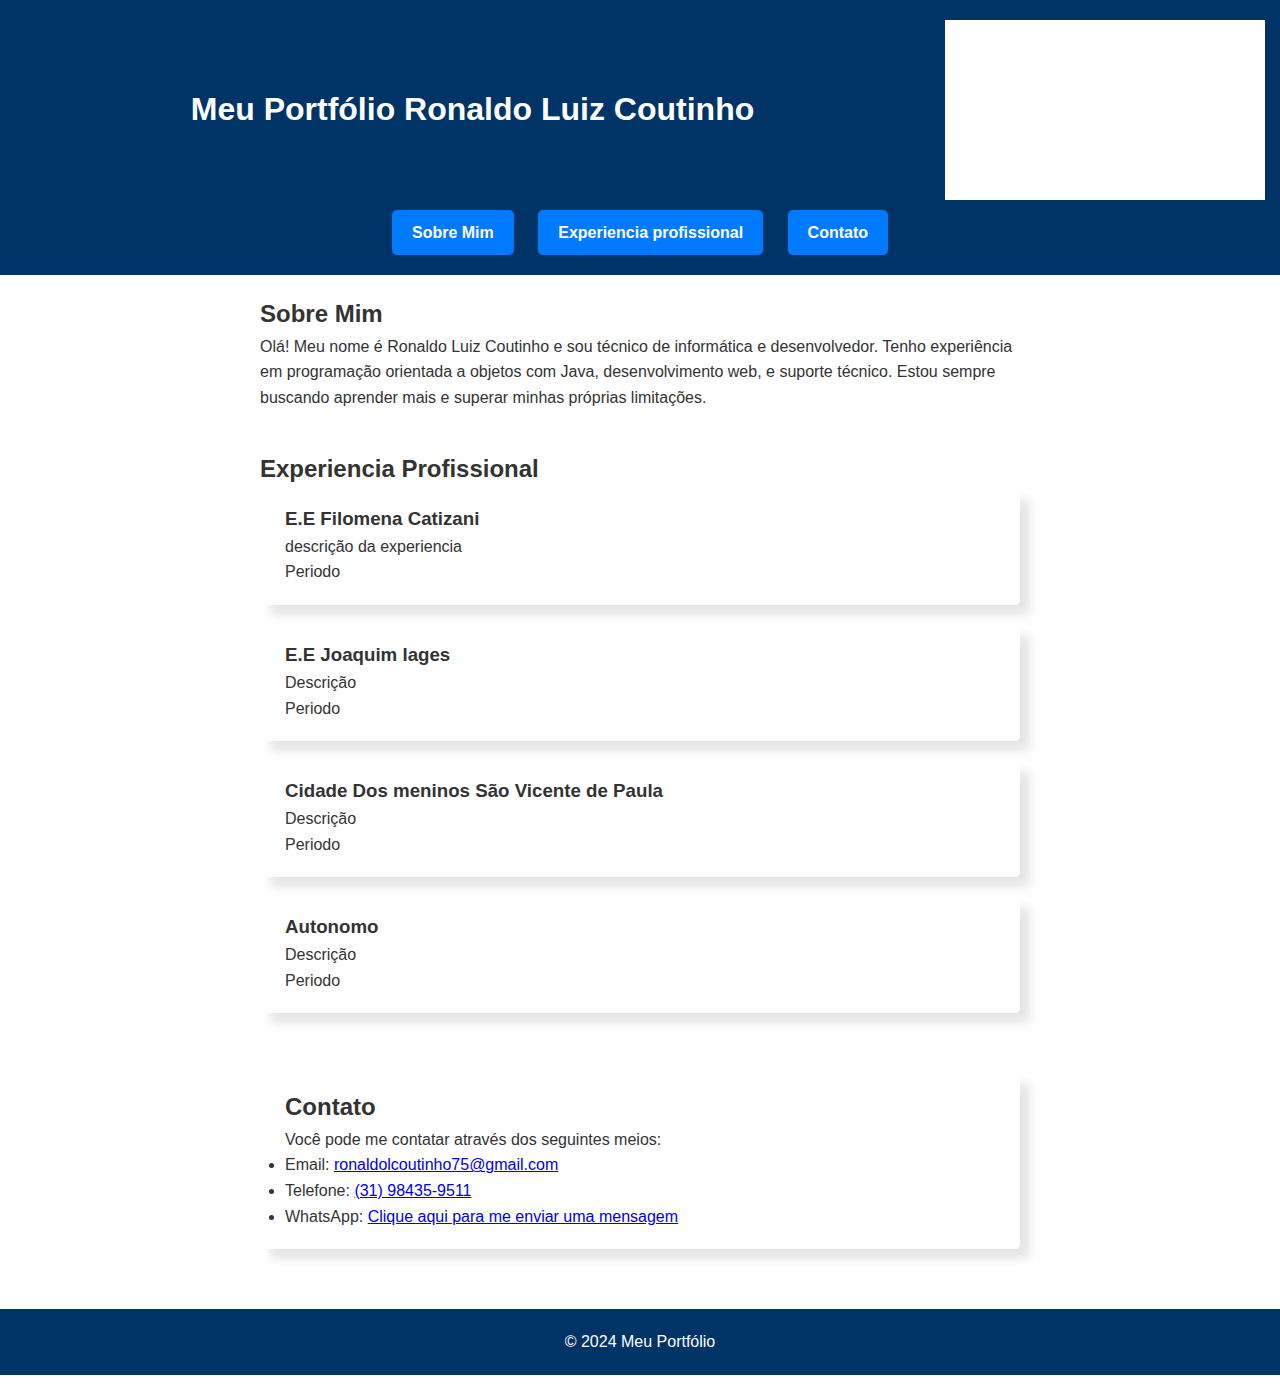
==== index.html @ 8ceed5ff "atualisação de estilo de cores" ====
<!DOCTYPE html>
<html lang="pt-BR">
<head>
    <meta charset="UTF-8">
    <meta name="viewport" content="width=device-width, initial-scale=1.0">
    <title>Meu Portfólio Ronaldo Luiz Coutinho</title>
    <link rel="stylesheet" href="./css/styles.css">
</head>
<body>

    <header>
        <!-- Mantém o título e logo dentro do mesmo container -->
        <h1>Meu Portfólio Ronaldo Luiz Coutinho</h1>
        <img src="./img/logo.png" alt="Logo de Ronaldo Luiz Coutinho" class="logo">
        <nav>
            <a href="#sobre" class="nav-btn">Sobre Mim</a>
            <a href="#projetos" class="nav-btn">Experiencia profissional</a>
            <a href="#contato" class="nav-btn">Contato</a>
        </nav>
    </header>
    
    <section id="sobre">
        <h2>Sobre Mim</h2>
        <p>Olá! Meu nome é Ronaldo Luiz Coutinho e sou técnico de informática e desenvolvedor. Tenho experiência em programação orientada a objetos com Java, desenvolvimento web, e suporte técnico. Estou sempre buscando aprender mais e superar minhas próprias limitações.</p>
    </section>

    <section id="projetos">
        <h2>Experiencia Profissional</h2>
        <div class="project">
           
            <h3>E.E Filomena Catizani</h3>
            <p>descrição da experiencia</p>
            <p>Periodo</p>
            </div>
        <div class="project">
            
            <h3>E.E Joaquim lages</h3>
            <p>Descrição</p>
            <p>Periodo</p>
            </div>
        <div class="project">
            
            <h3>Cidade Dos meninos São Vicente de Paula</h3>
            <p>Descrição</p>
            <p>Periodo</p>
            </div>
        <div class="project">
            
            <h3>Autonomo</h3>
            <p>Descrição</p>
            <p>Periodo</p>
            </div>
    </section>

    <section id="contato">
        <div class="project">
        <h2>Contato</h2>
        <p>Você pode me contatar através dos seguintes meios:</p>
        <ul>
            <li>Email: <a href="mailto:ronaldolcoutinho75@gmail.com">ronaldolcoutinho75@gmail.com</a></li>
            <li>Telefone: <a href="tel:+5531984359511">(31) 98435-9511</a></li>
            <li>WhatsApp: <a href="https://wa.me/5531984359511" target="_blank">Clique aqui para me enviar uma mensagem</a></li>
        </ul>
        </div>
    </section>

    <footer>
        &copy; 2024 Meu Portfólio
    </footer>

    <script src="./script/scripts.js"></script>
</body>
</html>
---- css/styles.css ----
/* Reset de margens e preenchimentos para garantir consistência entre navegadores */
* {
    margin: 0;
    padding: 0;
    box-sizing: border-box;
}

/* Estilo base para o corpo da página */
body {
    font-family: Arial, sans-serif; /* Define a fonte principal */
    background-color: #ffffff; /* Cor de fundo */
    line-height: 1.6; /* Define o espaçamento entre linhas */
    color: #333333; /* Cor do texto */
}

/* Estilo para o cabeçalho com alinhamento flexível */
header {
    background-color: #003366; /* Azul Escuro */
    color: white;
    padding: 20px 0;
    display: flex; /* Usa Flexbox para alinhamento */
    justify-content: center; /* Centraliza o conteúdo horizontalmente */
    align-items: center; /* Alinha verticalmente no centro */
    flex-wrap: wrap; /* Permite quebra de linha em telas menores */
}

/* Estilo para a logo */
.logo {
    width: 25%; /* Define a largura da logo */
    height: auto; /* Mantém a proporção da logo */
    margin-right: 15px; /* Espaço entre a logo e o título */
}

/* Estilo para o título do cabeçalho */
header h1 {
    flex: 1; /* Faz com que o título ocupe o espaço restante */
    text-align: center; /* Centraliza os itens de navegação */
    margin: 0; /* Remove margem para alinhar corretamente com a logo */
}

/* Estilo para o menu de navegação */
nav {
    width: 100%; /* Faz o menu ocupar a largura completa */
    text-align: center; /* Centraliza os itens de navegação */
    margin-top: 10px; /* Adiciona espaçamento acima do menu */
}

/* Estilo para os botões de navegação */
.nav-btn {
    display: inline-block; /* Faz o botão se comportar como um bloco em linha */
    background-color: #007bff; /* Azul Claro */
    color: white; /* Cor do texto do botão */
    padding: 10px 20px; /* Adiciona padding para os botões */
    text-decoration: none; /* Remove o sublinhado do texto */
    border-radius: 5px; /* Bordas arredondadas */
    font-size: 1rem; /* Tamanho da fonte */
    font-weight: bold; /* Fonte em negrito */
    transition: background-color 0.3s, transform 0.2s; /* Transições suaves para a cor de fundo e transformação */
    margin: 0 10px; /* Adiciona espaçamento entre os botões */
}

/* Adiciona efeito de hover para os botões */
.nav-btn:hover {
    background-color: #0056b3; /* Cor de fundo ao passar o mouse */
    transform: scale(1.05); /* Aumenta ligeiramente o tamanho do botão */
}

/* Destaca o item ativo */
.nav-btn.active {
    background-color: #0056b3; /* Cor de fundo do item ativo */
    box-shadow: 0 0 5px rgba(0, 123, 255, 0.5); /* Adiciona um contorno ao redor do botão ativo */
}

section {
    padding: 20px;
    max-width: 800px; /* Limita a largura máxima */
    margin: auto; /* Centraliza a seção */
}

/* Estilo para os blocos de projeto */
.project {
    background-color: #ffffff; /* Fundo branco para o bloco */
    margin-bottom: 20px; /* Espaçamento inferior entre os blocos */
    padding: 15px 25px 20px 25px; /* Margens internas: cima, direita, baixo, esquerda */
    border-radius: 5px; /* Bordas arredondadas */
    box-shadow: 10px 10px 10px rgba(0, 0, 0, 0.1); /* Sombra leve para destacar o bloco */
}

/* Estilo para as imagens dos projetos */
.project img {
    width: 100%; /* Imagem ocupa toda a largura do bloco */
    border-radius: 5px;
    margin-bottom: 10px;
    height: auto; /* Mantém a proporção da imagem */
}

footer {
    text-align: center; /* Centraliza o texto */
    padding: 20px; /* Adiciona 20px de padding ao redor do conteúdo */
    background-color: #003366; /* Azul Escuro */
    color: white; /* Cor do texto */
    margin: 20px 0; /* Adiciona uma margem de 20px acima e abaixo do rodapé */
}
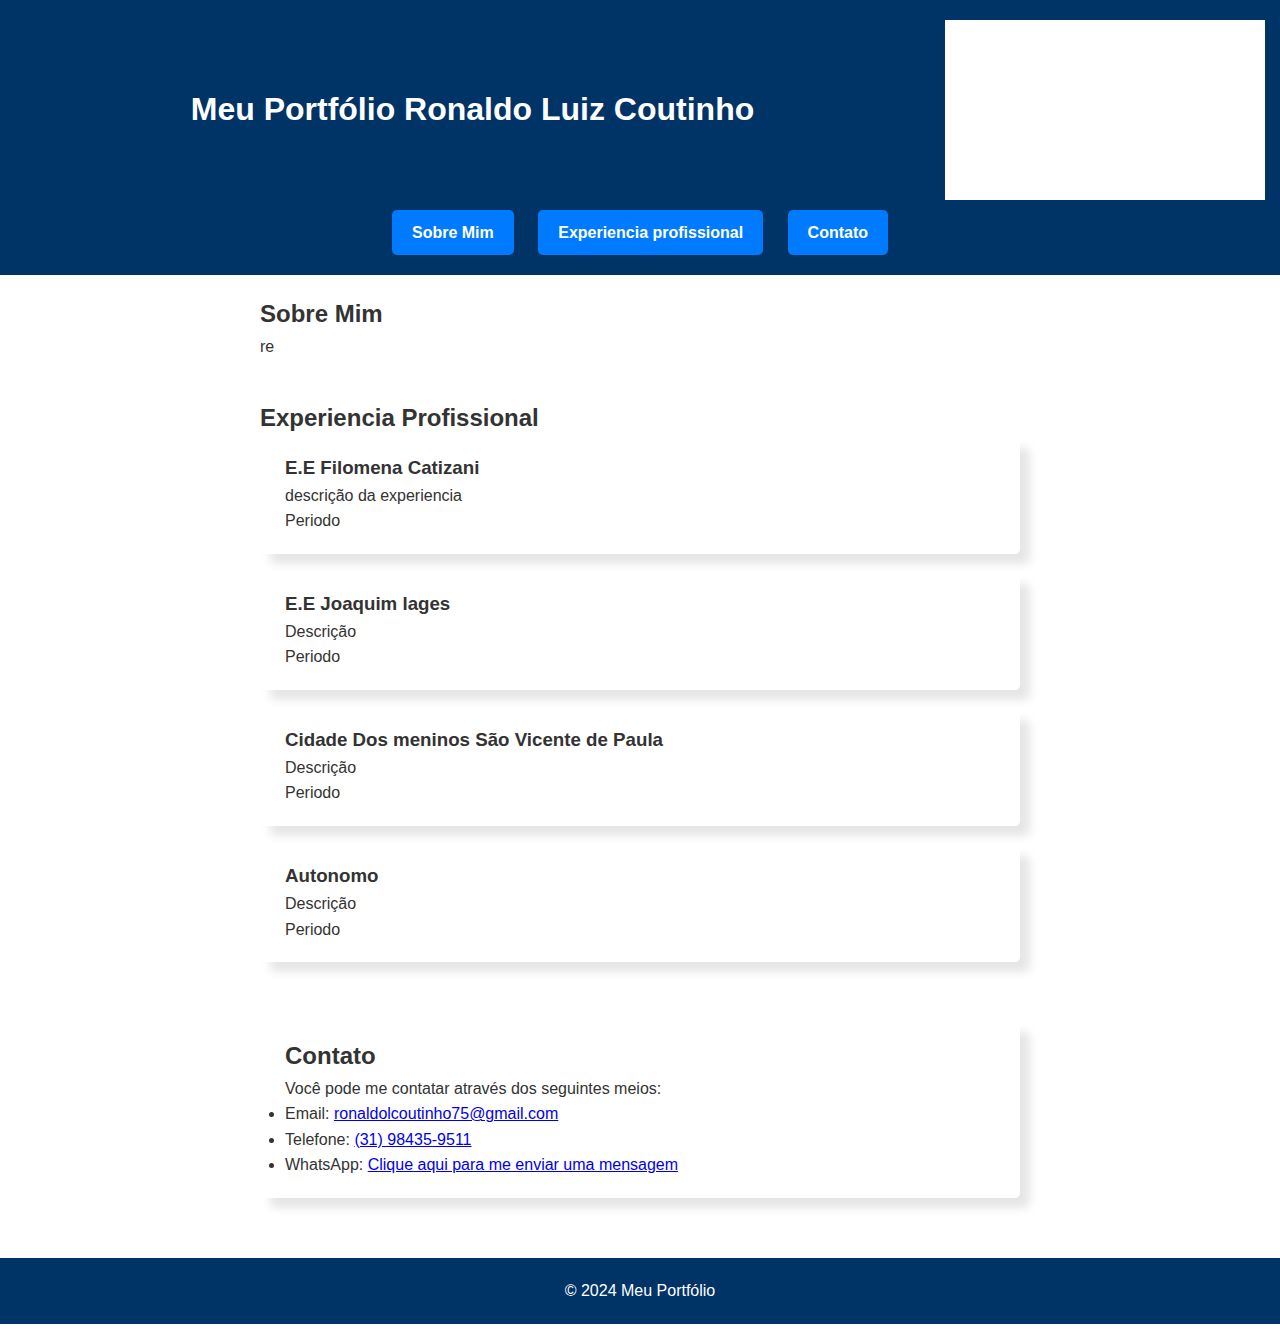
==== commit dafb9dfa: "update" ====
--- a/index.html
+++ b/index.html
@@ -21,7 +21,7 @@
     
     <section id="sobre">
         <h2>Sobre Mim</h2>
-        <p>Olá! Meu nome é Ronaldo Luiz Coutinho e sou técnico de informática e desenvolvedor. Tenho experiência em programação orientada a objetos com Java, desenvolvimento web, e suporte técnico. Estou sempre buscando aprender mais e superar minhas próprias limitações.</p>
+        <p>re</p>
     </section>
 
     <section id="projetos">
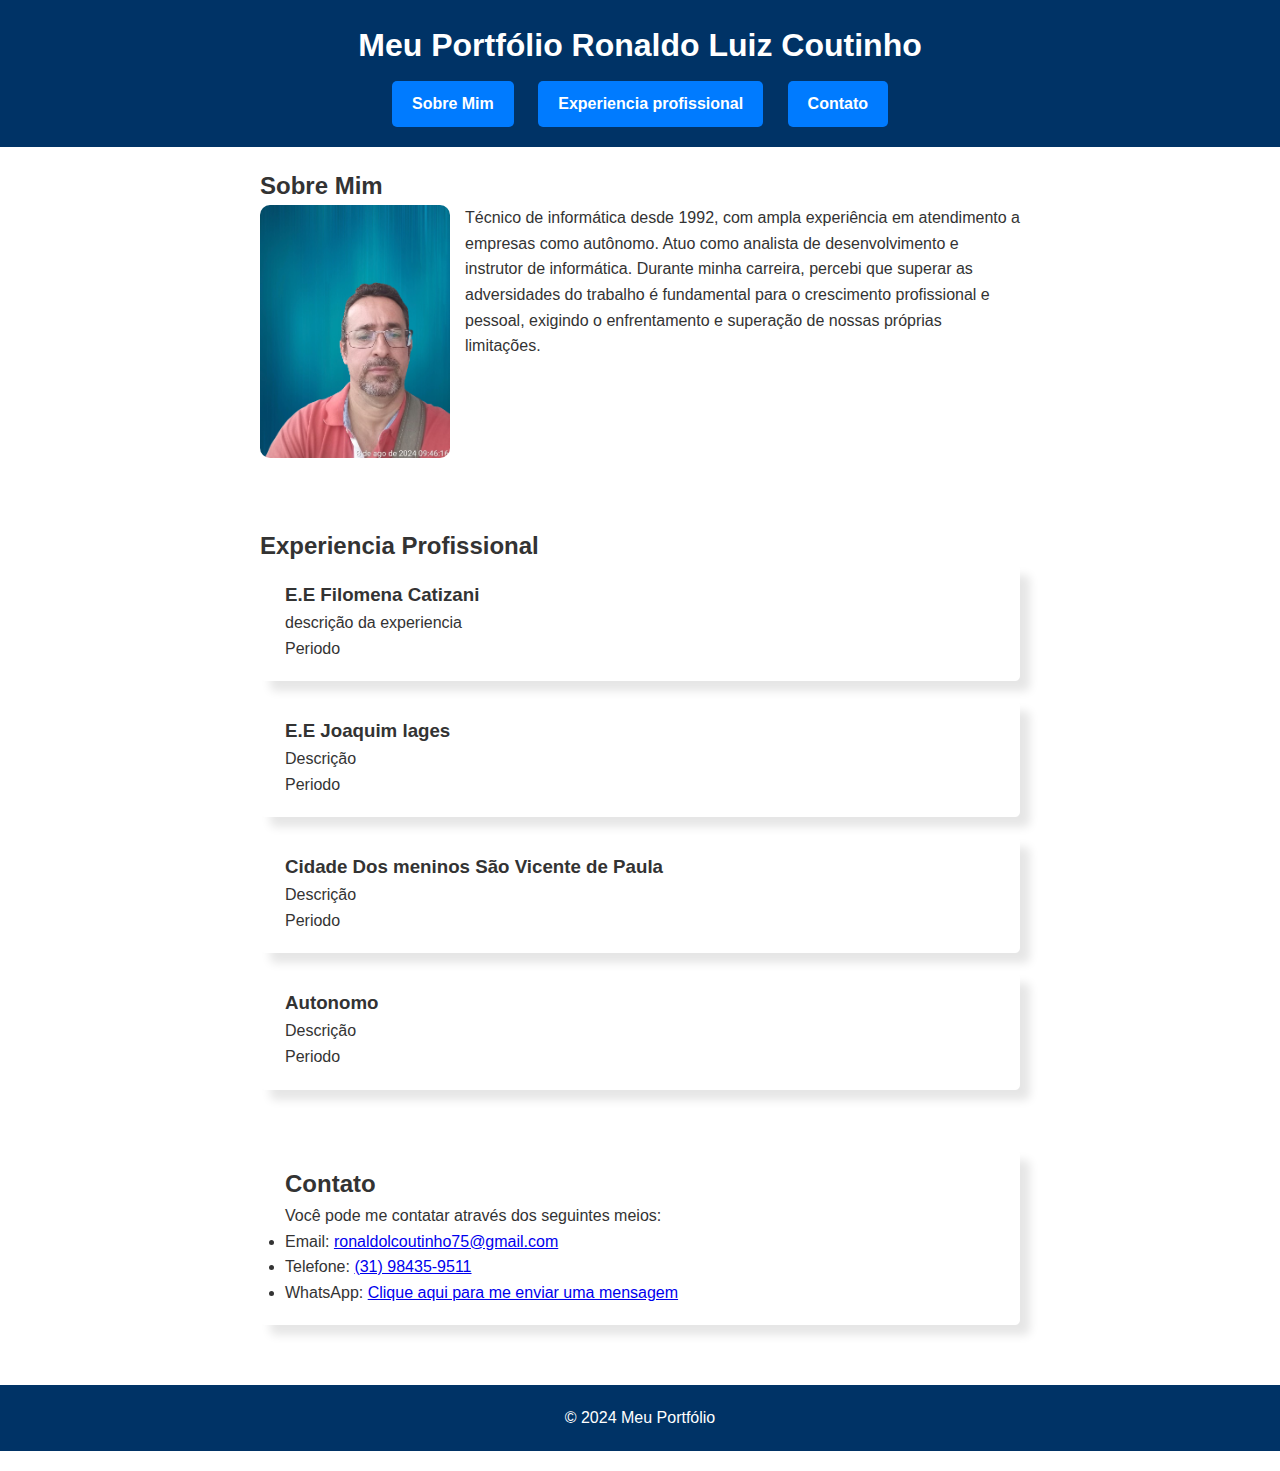
==== commit 8a512d65: "update 2908" ====
--- a/index.html
+++ b/index.html
@@ -11,7 +11,7 @@
     <header>
         <!-- Mantém o título e logo dentro do mesmo container -->
         <h1>Meu Portfólio Ronaldo Luiz Coutinho</h1>
-        <img src="./img/logo.png" alt="Logo de Ronaldo Luiz Coutinho" class="logo">
+        
         <nav>
             <a href="#sobre" class="nav-btn">Sobre Mim</a>
             <a href="#projetos" class="nav-btn">Experiencia profissional</a>
@@ -20,8 +20,11 @@
     </header>
     
     <section id="sobre">
+       
         <h2>Sobre Mim</h2>
-        <p>re</p>
+        <img src="./img/logo.png" alt="Logo de Ronaldo Luiz Coutinho" class="logo">
+        <p>Técnico de informática desde 1992, com ampla experiência em atendimento a empresas como autônomo. Atuo como analista de desenvolvimento e instrutor de informática. Durante minha carreira, percebi que superar as adversidades do trabalho é fundamental para o crescimento profissional e pessoal, exigindo o enfrentamento e superação de nossas próprias limitações.</p>
+   <br> <br><br><br><br>
     </section>
 
     <section id="projetos">
--- a/css/styles.css
+++ b/css/styles.css
@@ -28,8 +28,11 @@
 .logo {
     width: 25%; /* Define a largura da logo */
     height: auto; /* Mantém a proporção da logo */
-    margin-right: 15px; /* Espaço entre a logo e o título */
+    margin-right: 15px; /* Espaço entre a logo e o texto */
+    border-radius: 10px; /* Adiciona cantos arredondados com um raio de 10 pixels */
+    float: left; /* Faz a logo flutuar à esquerda, permitindo que o texto envolva ao redor */
 }
+
 
 /* Estilo para o título do cabeçalho */
 header h1 {
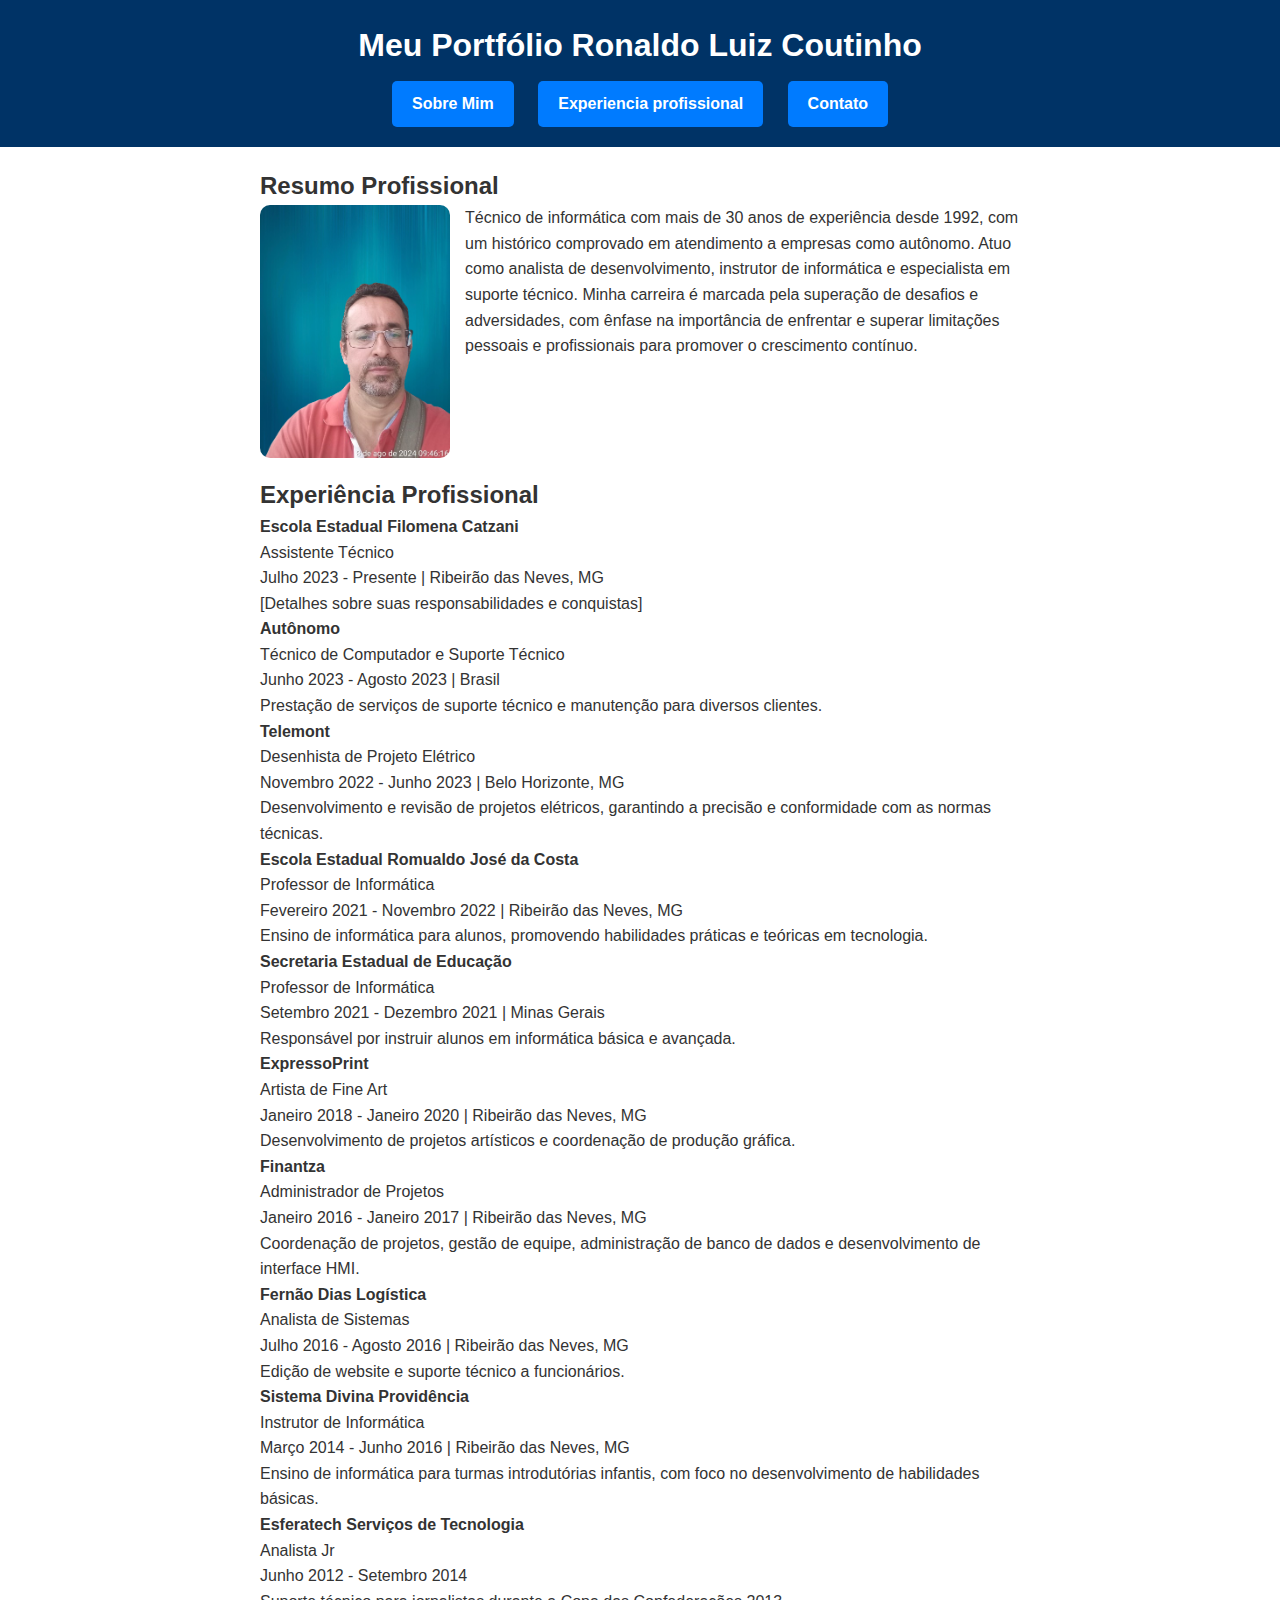
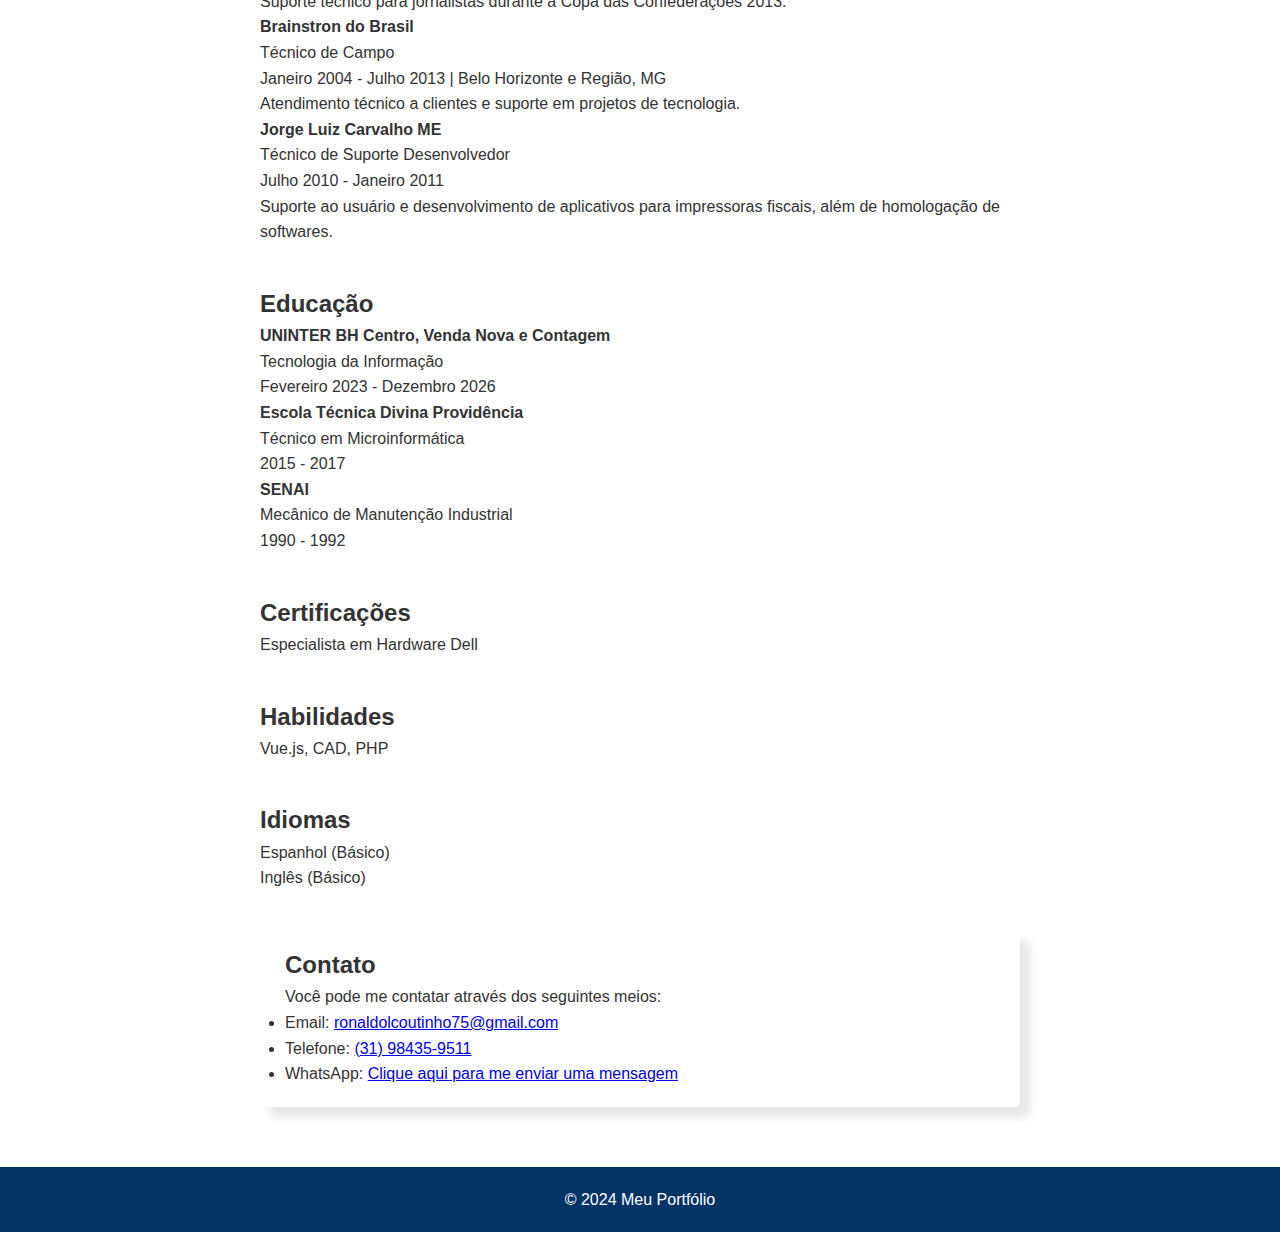
==== commit fbe2278c: "update" ====
--- a/index.html
+++ b/index.html
@@ -14,47 +14,112 @@
         
         <nav>
             <a href="#sobre" class="nav-btn">Sobre Mim</a>
-            <a href="#projetos" class="nav-btn">Experiencia profissional</a>
+            <a href="#experience" class="nav-btn">Experiencia profissional</a>
             <a href="#contato" class="nav-btn">Contato</a>
         </nav>
     </header>
     
-    <section id="sobre">
-       
-        <h2>Sobre Mim</h2>
-        <img src="./img/logo.png" alt="Logo de Ronaldo Luiz Coutinho" class="logo">
-        <p>Técnico de informática desde 1992, com ampla experiência em atendimento a empresas como autônomo. Atuo como analista de desenvolvimento e instrutor de informática. Durante minha carreira, percebi que superar as adversidades do trabalho é fundamental para o crescimento profissional e pessoal, exigindo o enfrentamento e superação de nossas próprias limitações.</p>
-   <br> <br><br><br><br>
-    </section>
+    
+    <div class="sobre" id="sobre">
+        <section>
+            <h2>Resumo Profissional</h2>
+            <img src="./img/logo.png" alt="Logo de Ronaldo Luiz Coutinho" class="logo">
+            <p>Técnico de informática com mais de 30 anos de experiência desde 1992, com um histórico comprovado em atendimento a empresas como autônomo. Atuo como analista de desenvolvimento, instrutor de informática e especialista em suporte técnico. Minha carreira é marcada pela superação de desafios e adversidades, com ênfase na importância de enfrentar e superar limitações pessoais e profissionais para promover o crescimento contínuo.</p>
+            <br> <br><br></section>
 
-    <section id="projetos">
-        <h2>Experiencia Profissional</h2>
-        <div class="project">
-           
-            <h3>E.E Filomena Catizani</h3>
-            <p>descrição da experiencia</p>
-            <p>Periodo</p>
-            </div>
-        <div class="project">
-            
-            <h3>E.E Joaquim lages</h3>
-            <p>Descrição</p>
-            <p>Periodo</p>
-            </div>
-        <div class="project">
-            
-            <h3>Cidade Dos meninos São Vicente de Paula</h3>
-            <p>Descrição</p>
-            <p>Periodo</p>
-            </div>
-        <div class="project">
-            
-            <h3>Autonomo</h3>
-            <p>Descrição</p>
-            <p>Periodo</p>
-            </div>
-    </section>
+        <section class="experience" id="experience">
+            <h2>Experiência Profissional</h2>
+            <p><strong>Escola Estadual Filomena Catzani</strong><br>
+            Assistente Técnico<br>
+            Julho 2023 - Presente | Ribeirão das Neves, MG<br>
+            [Detalhes sobre suas responsabilidades e conquistas]</p>
 
+            <p><strong>Autônomo</strong><br>
+            Técnico de Computador e Suporte Técnico<br>
+            Junho 2023 - Agosto 2023 | Brasil<br>
+            Prestação de serviços de suporte técnico e manutenção para diversos clientes.</p>
+
+            <p><strong>Telemont</strong><br>
+            Desenhista de Projeto Elétrico<br>
+            Novembro 2022 - Junho 2023 | Belo Horizonte, MG<br>
+            Desenvolvimento e revisão de projetos elétricos, garantindo a precisão e conformidade com as normas técnicas.</p>
+
+            <p><strong>Escola Estadual Romualdo José da Costa</strong><br>
+            Professor de Informática<br>
+            Fevereiro 2021 - Novembro 2022 | Ribeirão das Neves, MG<br>
+            Ensino de informática para alunos, promovendo habilidades práticas e teóricas em tecnologia.</p>
+
+            <p><strong>Secretaria Estadual de Educação</strong><br>
+            Professor de Informática<br>
+            Setembro 2021 - Dezembro 2021 | Minas Gerais<br>
+            Responsável por instruir alunos em informática básica e avançada.</p>
+
+            <p><strong>ExpressoPrint</strong><br>
+            Artista de Fine Art<br>
+            Janeiro 2018 - Janeiro 2020 | Ribeirão das Neves, MG<br>
+            Desenvolvimento de projetos artísticos e coordenação de produção gráfica.</p>
+
+            <p><strong>Finantza</strong><br>
+            Administrador de Projetos<br>
+            Janeiro 2016 - Janeiro 2017 | Ribeirão das Neves, MG<br>
+            Coordenação de projetos, gestão de equipe, administração de banco de dados e desenvolvimento de interface HMI.</p>
+
+            <p><strong>Fernão Dias Logística</strong><br>
+            Analista de Sistemas<br>
+            Julho 2016 - Agosto 2016 | Ribeirão das Neves, MG<br>
+            Edição de website e suporte técnico a funcionários.</p>
+
+            <p><strong>Sistema Divina Providência</strong><br>
+            Instrutor de Informática<br>
+            Março 2014 - Junho 2016 | Ribeirão das Neves, MG<br>
+            Ensino de informática para turmas introdutórias infantis, com foco no desenvolvimento de habilidades básicas.</p>
+
+            <p><strong>Esferatech Serviços de Tecnologia</strong><br>
+            Analista Jr<br>
+            Junho 2012 - Setembro 2014<br>
+            Suporte técnico para jornalistas durante a Copa das Confederações 2013.</p>
+
+            <p><strong>Brainstron do Brasil</strong><br>
+            Técnico de Campo<br>
+            Janeiro 2004 - Julho 2013 | Belo Horizonte e Região, MG<br>
+            Atendimento técnico a clientes e suporte em projetos de tecnologia.</p>
+
+            <p><strong>Jorge Luiz Carvalho ME</strong><br>
+            Técnico de Suporte Desenvolvedor<br>
+            Julho 2010 - Janeiro 2011<br>
+            Suporte ao usuário e desenvolvimento de aplicativos para impressoras fiscais, além de homologação de softwares.</p>
+        </section>
+
+        <section class="education">
+            <h2>Educação</h2>
+            <p><strong>UNINTER BH Centro, Venda Nova e Contagem</strong><br>
+            Tecnologia da Informação<br>
+            Fevereiro 2023 - Dezembro 2026</p>
+
+            <p><strong>Escola Técnica Divina Providência</strong><br>
+            Técnico em Microinformática<br>
+            2015 - 2017</p>
+
+            <p><strong>SENAI</strong><br>
+            Mecânico de Manutenção Industrial<br>
+            1990 - 1992</p>
+        </section>
+
+        <section class="certifications">
+            <h2>Certificações</h2>
+            <p>Especialista em Hardware Dell</p>
+        </section>
+
+        <section class="skills">
+            <h2>Habilidades</h2>
+            <p>Vue.js, CAD, PHP</p>
+        </section>
+
+        <section class="languages">
+            <h2>Idiomas</h2>
+            <p>Espanhol (Básico)<br>Inglês (Básico)</p>
+        </section>
+    </div>
     <section id="contato">
         <div class="project">
         <h2>Contato</h2>
--- a/css/styles.css
+++ b/css/styles.css
@@ -32,7 +32,6 @@
     border-radius: 10px; /* Adiciona cantos arredondados com um raio de 10 pixels */
     float: left; /* Faz a logo flutuar à esquerda, permitindo que o texto envolva ao redor */
 }
-
 
 /* Estilo para o título do cabeçalho */
 header h1 {
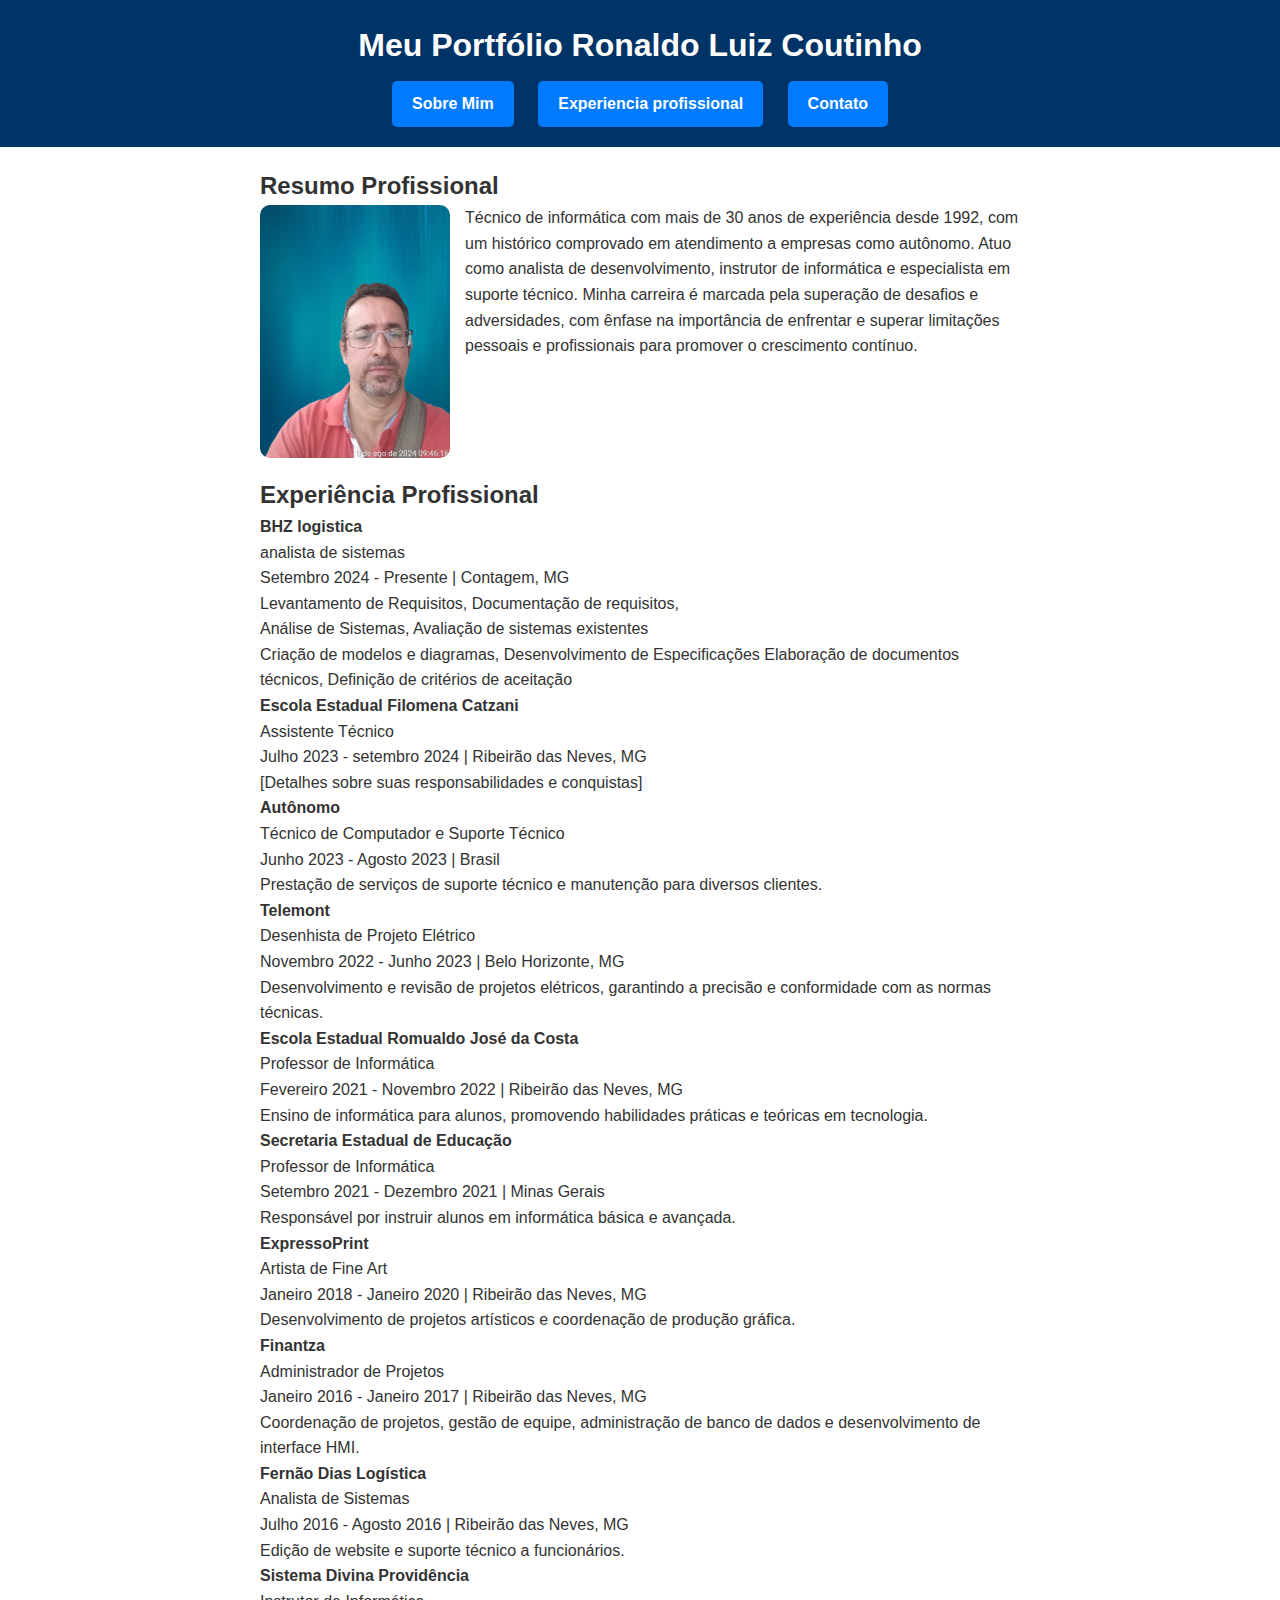
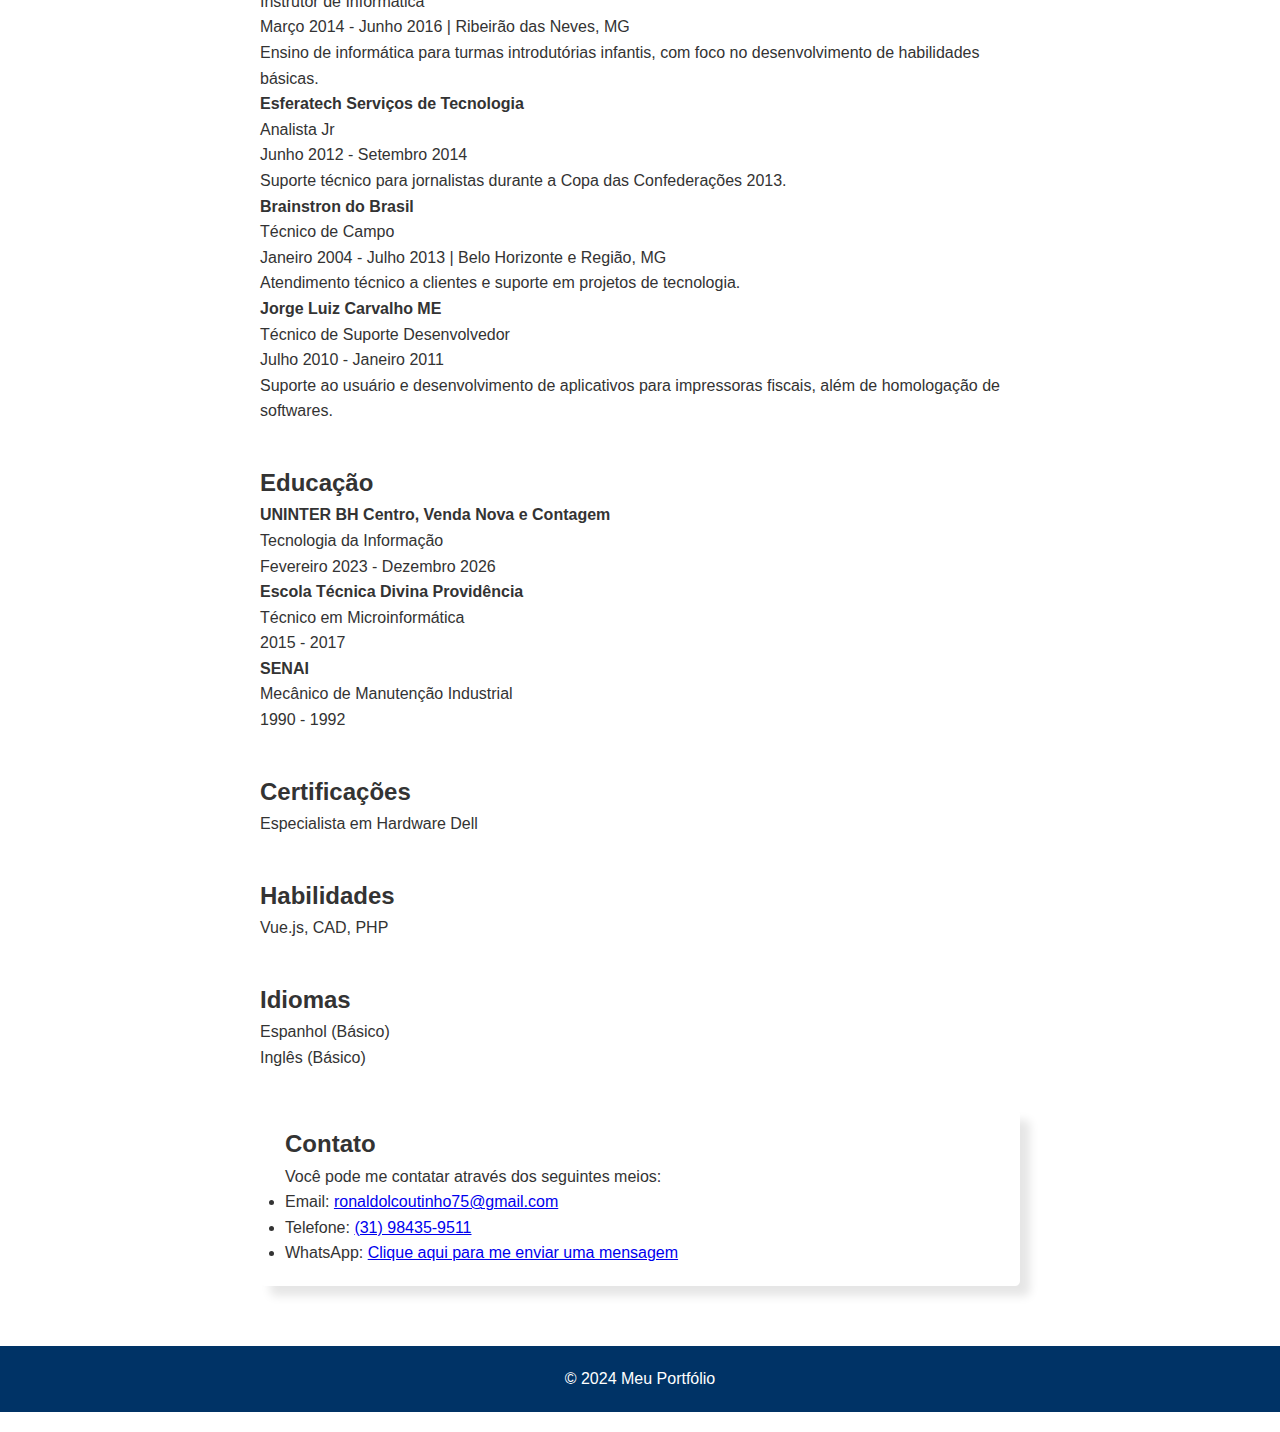
==== commit 3af83e29: "Update index.html" ====
--- a/index.html
+++ b/index.html
@@ -19,6 +19,7 @@
         </nav>
     </header>
     
+    <p id="greeting"></p>
     
     <div class="sobre" id="sobre">
         <section>
@@ -29,9 +30,18 @@
 
         <section class="experience" id="experience">
             <h2>Experiência Profissional</h2>
+           <p><strong>BHZ logistica</strong><br>
+            analista de sistemas<br>
+            Setembro 2024 - Presente | Contagem, MG<br>
+            Levantamento de Requisitos, Documentação de requisitos,<br> 
+            Análise de Sistemas, Avaliação de sistemas existentes <br>
+           Criação de modelos e diagramas, Desenvolvimento de Especificações
+            Elaboração de documentos técnicos, Definição de critérios de aceitação
+</p>
+
             <p><strong>Escola Estadual Filomena Catzani</strong><br>
             Assistente Técnico<br>
-            Julho 2023 - Presente | Ribeirão das Neves, MG<br>
+            Julho 2023 - setembro 2024 | Ribeirão das Neves, MG<br>
             [Detalhes sobre suas responsabilidades e conquistas]</p>
 
             <p><strong>Autônomo</strong><br>
@@ -131,7 +141,7 @@
         </ul>
         </div>
     </section>
-
+    
     <footer>
         &copy; 2024 Meu Portfólio
     </footer>
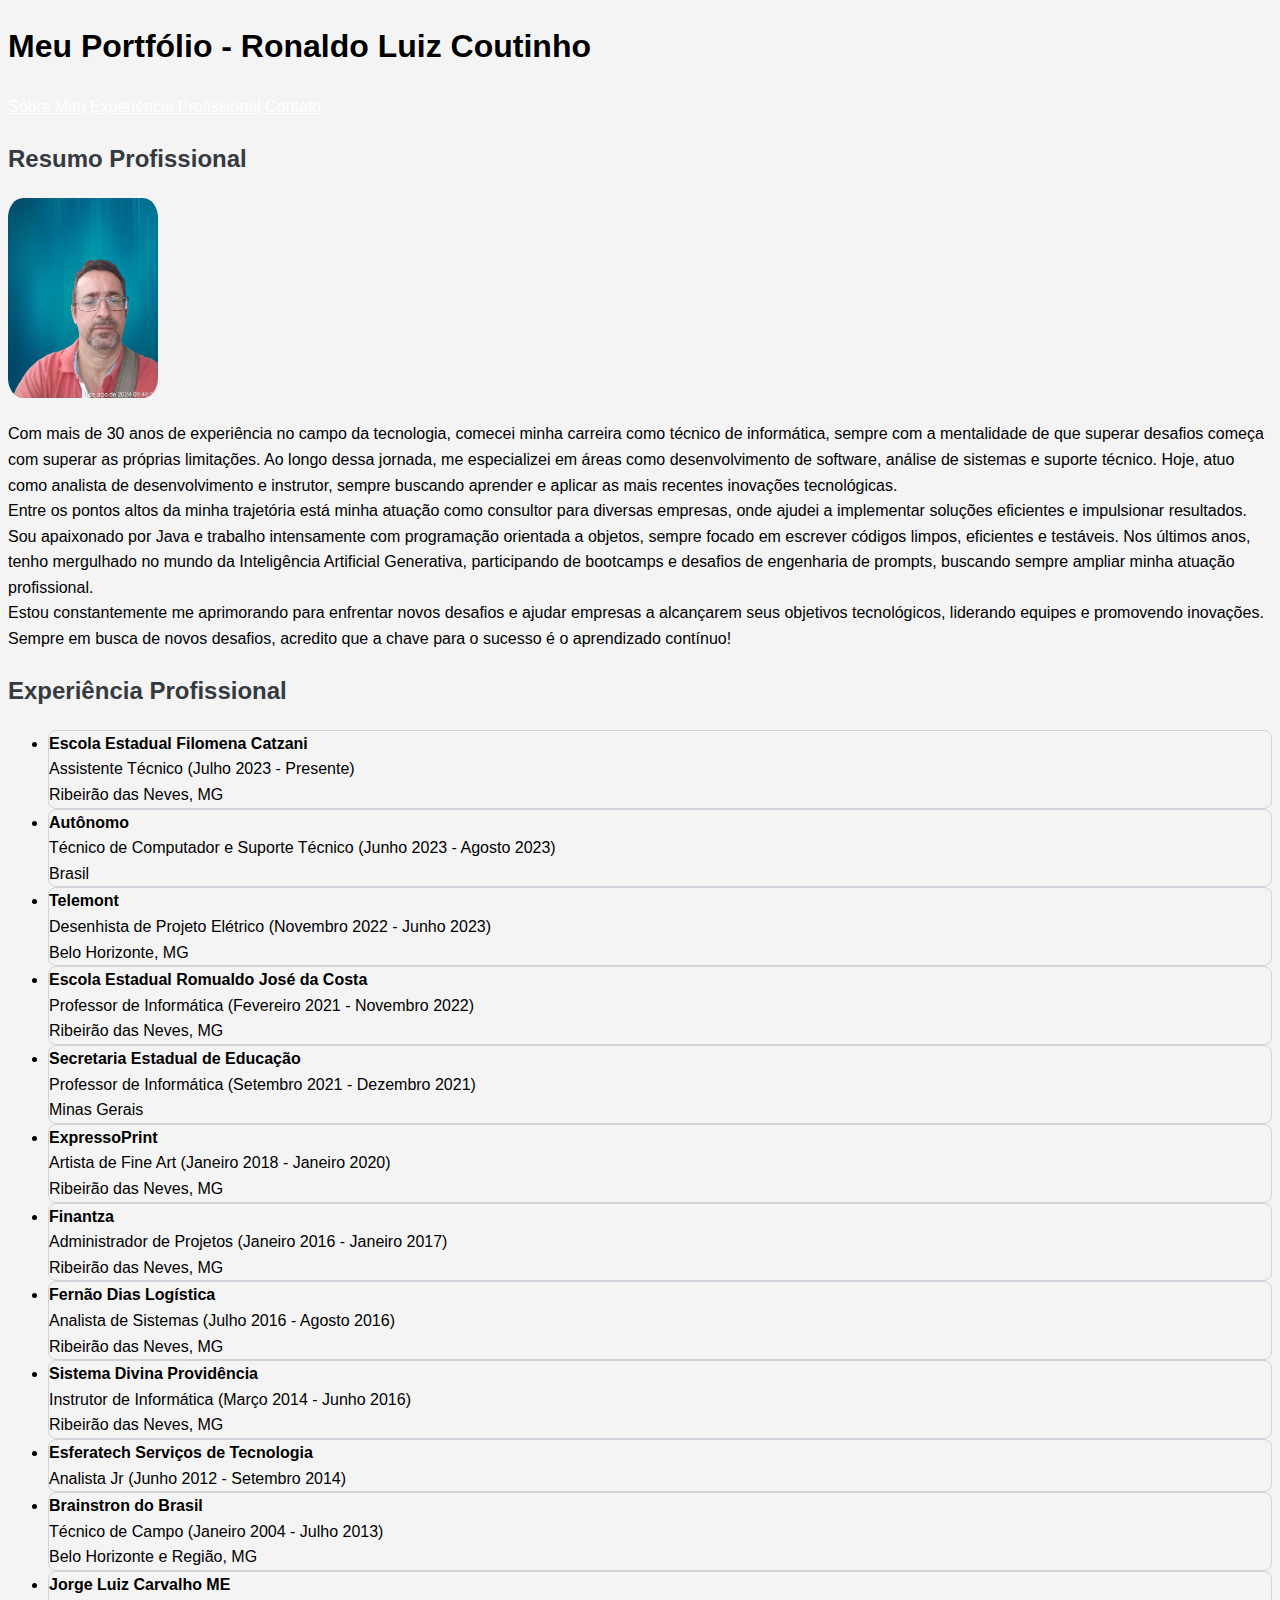
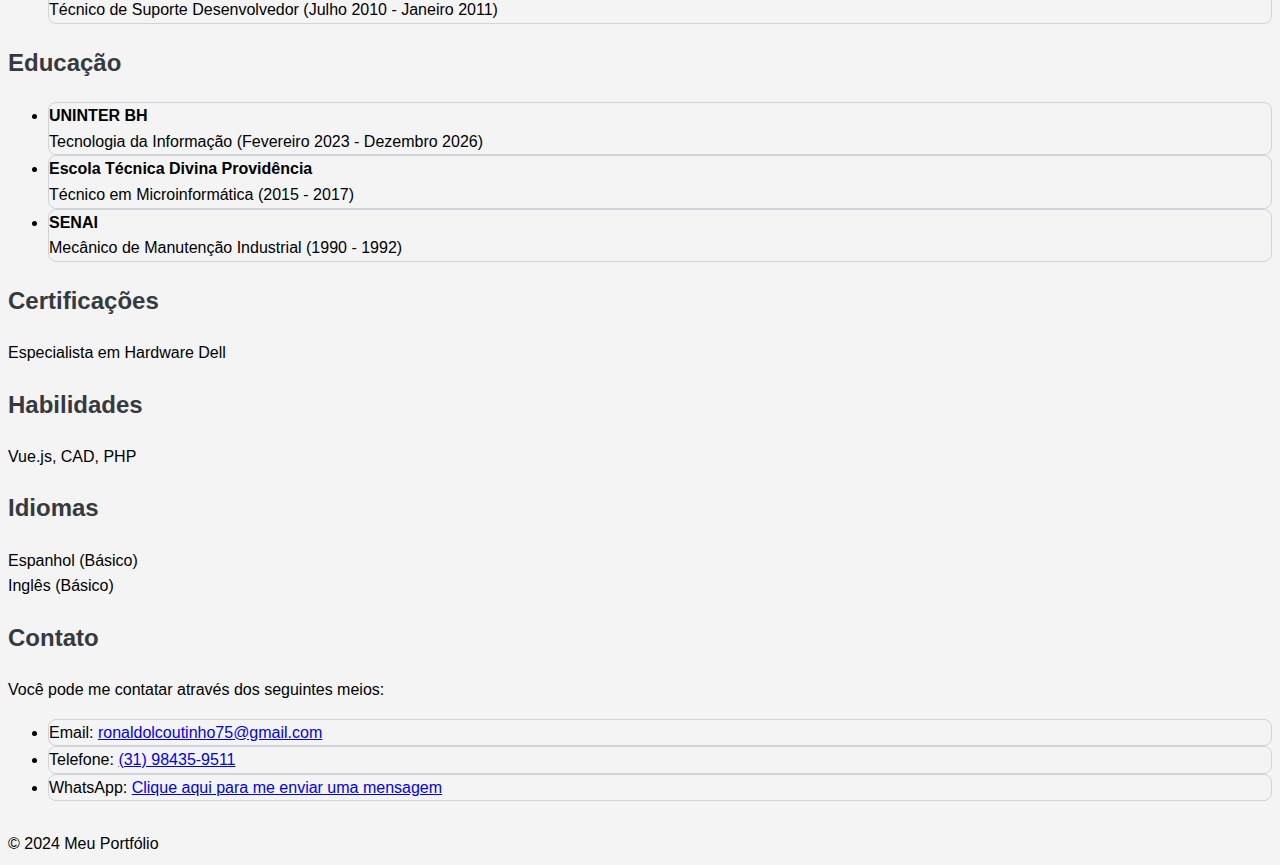
==== commit 73006c18: "update" ====
--- a/index.html
+++ b/index.html
@@ -3,149 +3,94 @@
 <head>
     <meta charset="UTF-8">
     <meta name="viewport" content="width=device-width, initial-scale=1.0">
-    <title>Meu Portfólio Ronaldo Luiz Coutinho</title>
+    <title>Meu Portfólio - Ronaldo Luiz Coutinho</title>
+    <link rel="stylesheet" href="./css/bootstrap.min.css">
     <link rel="stylesheet" href="./css/styles.css">
 </head>
 <body>
 
-    <header>
-        <!-- Mantém o título e logo dentro do mesmo container -->
-        <h1>Meu Portfólio Ronaldo Luiz Coutinho</h1>
-        
-        <nav>
-            <a href="#sobre" class="nav-btn">Sobre Mim</a>
-            <a href="#experience" class="nav-btn">Experiencia profissional</a>
-            <a href="#contato" class="nav-btn">Contato</a>
-        </nav>
-    </header>
+<header class="bg-light text-center p-4">
+    <h1>Meu Portfólio - Ronaldo Luiz Coutinho</h1>
+    <nav class="nav justify-content-center mt-3">
+        <a href="#sobre" class="nav-link">Sobre Mim</a>
+        <a href="#experience" class="nav-link">Experiência Profissional</a>
+        <a href="#contato" class="nav-link">Contato</a>
+    </nav>
+</header>
+
+<div class="container mt-5">
+    <p id="greeting" class="text-center"></p>
     
-    <p id="greeting"></p>
-    
-    <div class="sobre" id="sobre">
-        <section>
-            <h2>Resumo Profissional</h2>
-            <img src="./img/logo.png" alt="Logo de Ronaldo Luiz Coutinho" class="logo">
-            <p>Técnico de informática com mais de 30 anos de experiência desde 1992, com um histórico comprovado em atendimento a empresas como autônomo. Atuo como analista de desenvolvimento, instrutor de informática e especialista em suporte técnico. Minha carreira é marcada pela superação de desafios e adversidades, com ênfase na importância de enfrentar e superar limitações pessoais e profissionais para promover o crescimento contínuo.</p>
-            <br> <br><br></section>
+    <div class="sobre mb-5" id="sobre">
+        <h2 class="text-center">Resumo Profissional</h2>
+        <img src="./img/logo.png" alt="Logo de Ronaldo Luiz Coutinho" class="logo mb-3 mx-auto d-block" style="max-width: 150px;">
+        <p class="text-justify">Com mais de 30 anos de experiência no campo da tecnologia, comecei minha carreira como técnico de informática, sempre com a mentalidade de que superar desafios começa com superar as próprias limitações. Ao longo dessa jornada, me especializei em áreas como desenvolvimento de software, análise de sistemas e suporte técnico. Hoje, atuo como analista de desenvolvimento e instrutor, sempre buscando aprender e aplicar as mais recentes inovações tecnológicas.
 
-        <section class="experience" id="experience">
-            <h2>Experiência Profissional</h2>
-           <p><strong>BHZ logistica</strong><br>
-            analista de sistemas<br>
-            Setembro 2024 - Presente | Contagem, MG<br>
-            Levantamento de Requisitos, Documentação de requisitos,<br> 
-            Análise de Sistemas, Avaliação de sistemas existentes <br>
-           Criação de modelos e diagramas, Desenvolvimento de Especificações
-            Elaboração de documentos técnicos, Definição de critérios de aceitação
-</p>
+            <br>Entre os pontos altos da minha trajetória está minha atuação como consultor para diversas empresas, onde ajudei a implementar soluções eficientes e impulsionar resultados. Sou apaixonado por Java e trabalho intensamente com programação orientada a objetos, sempre focado em escrever códigos limpos, eficientes e testáveis. Nos últimos anos, tenho mergulhado no mundo da Inteligência Artificial Generativa, participando de bootcamps e desafios de engenharia de prompts, buscando sempre ampliar minha atuação profissional.
+            
+            <br>Estou constantemente me aprimorando para enfrentar novos desafios e ajudar empresas a alcançarem seus objetivos tecnológicos, liderando equipes e promovendo inovações.
+            
+            <br> Sempre em busca de novos desafios, acredito que a chave para o sucesso é o aprendizado contínuo!</p>
+    </div>
 
-            <p><strong>Escola Estadual Filomena Catzani</strong><br>
-            Assistente Técnico<br>
-            Julho 2023 - setembro 2024 | Ribeirão das Neves, MG<br>
-            [Detalhes sobre suas responsabilidades e conquistas]</p>
+    <div class="experience mb-5" id="experience">
+        <h2 class="text-center">Experiência Profissional</h2>
+        <ul class="list-group">
+            <li class="list-group-item"><strong>Escola Estadual Filomena Catzani</strong><br>Assistente Técnico (Julho 2023 - Presente)<br>Ribeirão das Neves, MG</li>
+            <li class="list-group-item"><strong>Autônomo</strong><br>Técnico de Computador e Suporte Técnico (Junho 2023 - Agosto 2023)<br>Brasil</li>
+            <li class="list-group-item"><strong>Telemont</strong><br>Desenhista de Projeto Elétrico (Novembro 2022 - Junho 2023)<br>Belo Horizonte, MG</li>
+            <li class="list-group-item"><strong>Escola Estadual Romualdo José da Costa</strong><br>Professor de Informática (Fevereiro 2021 - Novembro 2022)<br>Ribeirão das Neves, MG</li>
+            <li class="list-group-item"><strong>Secretaria Estadual de Educação</strong><br>Professor de Informática (Setembro 2021 - Dezembro 2021)<br>Minas Gerais</li>
+            <li class="list-group-item"><strong>ExpressoPrint</strong><br>Artista de Fine Art (Janeiro 2018 - Janeiro 2020)<br>Ribeirão das Neves, MG</li>
+            <li class="list-group-item"><strong>Finantza</strong><br>Administrador de Projetos (Janeiro 2016 - Janeiro 2017)<br>Ribeirão das Neves, MG</li>
+            <li class="list-group-item"><strong>Fernão Dias Logística</strong><br>Analista de Sistemas (Julho 2016 - Agosto 2016)<br>Ribeirão das Neves, MG</li>
+            <li class="list-group-item"><strong>Sistema Divina Providência</strong><br>Instrutor de Informática (Março 2014 - Junho 2016)<br>Ribeirão das Neves, MG</li>
+            <li class="list-group-item"><strong>Esferatech Serviços de Tecnologia</strong><br>Analista Jr (Junho 2012 - Setembro 2014)</li>
+            <li class="list-group-item"><strong>Brainstron do Brasil</strong><br>Técnico de Campo (Janeiro 2004 - Julho 2013)<br>Belo Horizonte e Região, MG</li>
+            <li class="list-group-item"><strong>Jorge Luiz Carvalho ME</strong><br>Técnico de Suporte Desenvolvedor (Julho 2010 - Janeiro 2011)</li>
+        </ul>
+    </div>
 
-            <p><strong>Autônomo</strong><br>
-            Técnico de Computador e Suporte Técnico<br>
-            Junho 2023 - Agosto 2023 | Brasil<br>
-            Prestação de serviços de suporte técnico e manutenção para diversos clientes.</p>
+    <div class="education mb-5">
+        <h2 class="text-center">Educação</h2>
+        <ul class="list-group">
+            <li class="list-group-item"><strong>UNINTER BH</strong><br>Tecnologia da Informação (Fevereiro 2023 - Dezembro 2026)</li>
+            <li class="list-group-item"><strong>Escola Técnica Divina Providência</strong><br>Técnico em Microinformática (2015 - 2017)</li>
+            <li class="list-group-item"><strong>SENAI</strong><br>Mecânico de Manutenção Industrial (1990 - 1992)</li>
+        </ul>
+    </div>
 
-            <p><strong>Telemont</strong><br>
-            Desenhista de Projeto Elétrico<br>
-            Novembro 2022 - Junho 2023 | Belo Horizonte, MG<br>
-            Desenvolvimento e revisão de projetos elétricos, garantindo a precisão e conformidade com as normas técnicas.</p>
+    <div class="certifications mb-5">
+        <h2 class="text-center">Certificações</h2>
+        <p class="text-center">Especialista em Hardware Dell</p>
+    </div>
 
-            <p><strong>Escola Estadual Romualdo José da Costa</strong><br>
-            Professor de Informática<br>
-            Fevereiro 2021 - Novembro 2022 | Ribeirão das Neves, MG<br>
-            Ensino de informática para alunos, promovendo habilidades práticas e teóricas em tecnologia.</p>
+    <div class="skills mb-5">
+        <h2 class="text-center">Habilidades</h2>
+        <p class="text-center">Vue.js, CAD, PHP</p>
+    </div>
 
-            <p><strong>Secretaria Estadual de Educação</strong><br>
-            Professor de Informática<br>
-            Setembro 2021 - Dezembro 2021 | Minas Gerais<br>
-            Responsável por instruir alunos em informática básica e avançada.</p>
+    <div class="languages mb-5">
+        <h2 class="text-center">Idiomas</h2>
+        <p class="text-center">Espanhol (Básico)<br>Inglês (Básico)</p>
+    </div>
 
-            <p><strong>ExpressoPrint</strong><br>
-            Artista de Fine Art<br>
-            Janeiro 2018 - Janeiro 2020 | Ribeirão das Neves, MG<br>
-            Desenvolvimento de projetos artísticos e coordenação de produção gráfica.</p>
+    <section id="contato" class="mt-5">
+        <h2 class="text-center">Contato</h2>
+        <p class="text-center">Você pode me contatar através dos seguintes meios:</p>
+        <ul class="list-group">
+            <li class="list-group-item text-center">Email: <a href="mailto:ronaldolcoutinho75@gmail.com">ronaldolcoutinho75@gmail.com</a></li>
+            <li class="list-group-item text-center">Telefone: <a href="tel:+5531984359511">(31) 98435-9511</a></li>
+            <li class="list-group-item text-center">WhatsApp: <a href="https://wa.me/5531984359511" target="_blank">Clique aqui para me enviar uma mensagem</a></li>
+        </ul>
+    </section>
+</div>
 
-            <p><strong>Finantza</strong><br>
-            Administrador de Projetos<br>
-            Janeiro 2016 - Janeiro 2017 | Ribeirão das Neves, MG<br>
-            Coordenação de projetos, gestão de equipe, administração de banco de dados e desenvolvimento de interface HMI.</p>
+<footer class="bg-light text-center p-4">
+    &copy; 2024 Meu Portfólio
+</footer>
 
-            <p><strong>Fernão Dias Logística</strong><br>
-            Analista de Sistemas<br>
-            Julho 2016 - Agosto 2016 | Ribeirão das Neves, MG<br>
-            Edição de website e suporte técnico a funcionários.</p>
-
-            <p><strong>Sistema Divina Providência</strong><br>
-            Instrutor de Informática<br>
-            Março 2014 - Junho 2016 | Ribeirão das Neves, MG<br>
-            Ensino de informática para turmas introdutórias infantis, com foco no desenvolvimento de habilidades básicas.</p>
-
-            <p><strong>Esferatech Serviços de Tecnologia</strong><br>
-            Analista Jr<br>
-            Junho 2012 - Setembro 2014<br>
-            Suporte técnico para jornalistas durante a Copa das Confederações 2013.</p>
-
-            <p><strong>Brainstron do Brasil</strong><br>
-            Técnico de Campo<br>
-            Janeiro 2004 - Julho 2013 | Belo Horizonte e Região, MG<br>
-            Atendimento técnico a clientes e suporte em projetos de tecnologia.</p>
-
-            <p><strong>Jorge Luiz Carvalho ME</strong><br>
-            Técnico de Suporte Desenvolvedor<br>
-            Julho 2010 - Janeiro 2011<br>
-            Suporte ao usuário e desenvolvimento de aplicativos para impressoras fiscais, além de homologação de softwares.</p>
-        </section>
-
-        <section class="education">
-            <h2>Educação</h2>
-            <p><strong>UNINTER BH Centro, Venda Nova e Contagem</strong><br>
-            Tecnologia da Informação<br>
-            Fevereiro 2023 - Dezembro 2026</p>
-
-            <p><strong>Escola Técnica Divina Providência</strong><br>
-            Técnico em Microinformática<br>
-            2015 - 2017</p>
-
-            <p><strong>SENAI</strong><br>
-            Mecânico de Manutenção Industrial<br>
-            1990 - 1992</p>
-        </section>
-
-        <section class="certifications">
-            <h2>Certificações</h2>
-            <p>Especialista em Hardware Dell</p>
-        </section>
-
-        <section class="skills">
-            <h2>Habilidades</h2>
-            <p>Vue.js, CAD, PHP</p>
-        </section>
-
-        <section class="languages">
-            <h2>Idiomas</h2>
-            <p>Espanhol (Básico)<br>Inglês (Básico)</p>
-        </section>
-    </div>
-    <section id="contato">
-        <div class="project">
-        <h2>Contato</h2>
-        <p>Você pode me contatar através dos seguintes meios:</p>
-        <ul>
-            <li>Email: <a href="mailto:ronaldolcoutinho75@gmail.com">ronaldolcoutinho75@gmail.com</a></li>
-            <li>Telefone: <a href="tel:+5531984359511">(31) 98435-9511</a></li>
-            <li>WhatsApp: <a href="https://wa.me/5531984359511" target="_blank">Clique aqui para me enviar uma mensagem</a></li>
-        </ul>
-        </div>
-    </section>
-    
-    <footer>
-        &copy; 2024 Meu Portfólio
-    </footer>
-
-    <script src="./script/scripts.js"></script>
+<script src="./js/jquery.min.js"></script>
+<script src="./js/bootstrap.bundle.min.js"></script>
 </body>
 </html>
--- a/css/styles.css
+++ b/css/styles.css
@@ -1,105 +1,35 @@
-/* Reset de margens e preenchimentos para garantir consistência entre navegadores */
-* {
-    margin: 0;
-    padding: 0;
-    box-sizing: border-box;
+body {
+    font-family: 'Arial', sans-serif;
+    line-height: 1.6;
+    background-color: #f4f4f4; /* Cor de fundo suave */
 }
 
-/* Estilo base para o corpo da página */
-body {
-    font-family: Arial, sans-serif; /* Define a fonte principal */
-    background-color: #ffffff; /* Cor de fundo */
-    line-height: 1.6; /* Define o espaçamento entre linhas */
-    color: #333333; /* Cor do texto */
+h2 {
+    color: #343a40; /* Cor do título */
 }
 
-/* Estilo para o cabeçalho com alinhamento flexível */
-header {
-    background-color: #003366; /* Azul Escuro */
-    color: white;
-    padding: 20px 0;
-    display: flex; /* Usa Flexbox para alinhamento */
-    justify-content: center; /* Centraliza o conteúdo horizontalmente */
-    align-items: center; /* Alinha verticalmente no centro */
-    flex-wrap: wrap; /* Permite quebra de linha em telas menores */
+.nav-link {
+    color: #ffffff; /* Cor dos links */
 }
 
-/* Estilo para a logo */
-.logo {
-    width: 25%; /* Define a largura da logo */
-    height: auto; /* Mantém a proporção da logo */
-    margin-right: 15px; /* Espaço entre a logo e o texto */
-    border-radius: 10px; /* Adiciona cantos arredondados com um raio de 10 pixels */
-    float: left; /* Faz a logo flutuar à esquerda, permitindo que o texto envolva ao redor */
+.nav-link:hover {
+    text-decoration: underline; /* Sublinhar ao passar o mouse */
 }
 
-/* Estilo para o título do cabeçalho */
-header h1 {
-    flex: 1; /* Faz com que o título ocupe o espaço restante */
-    text-align: center; /* Centraliza os itens de navegação */
-    margin: 0; /* Remove margem para alinhar corretamente com a logo */
+.logo {
+    border-radius: 10%; /* Logo com bordas suaves */
 }
 
-/* Estilo para o menu de navegação */
-nav {
-    width: 100%; /* Faz o menu ocupar a largura completa */
-    text-align: center; /* Centraliza os itens de navegação */
-    margin-top: 10px; /* Adiciona espaçamento acima do menu */
+.list-group-item {
+    border-radius: 0.5rem; /* Bordas arredondadas */
+    border: 1px solid #ced4da; /* Borda suave */
+    transition: border-color 0.3s; /* Transição suave para hover */
 }
 
-/* Estilo para os botões de navegação */
-.nav-btn {
-    display: inline-block; /* Faz o botão se comportar como um bloco em linha */
-    background-color: #007bff; /* Azul Claro */
-    color: white; /* Cor do texto do botão */
-    padding: 10px 20px; /* Adiciona padding para os botões */
-    text-decoration: none; /* Remove o sublinhado do texto */
-    border-radius: 5px; /* Bordas arredondadas */
-    font-size: 1rem; /* Tamanho da fonte */
-    font-weight: bold; /* Fonte em negrito */
-    transition: background-color 0.3s, transform 0.2s; /* Transições suaves para a cor de fundo e transformação */
-    margin: 0 10px; /* Adiciona espaçamento entre os botões */
-}
-
-/* Adiciona efeito de hover para os botões */
-.nav-btn:hover {
-    background-color: #0056b3; /* Cor de fundo ao passar o mouse */
-    transform: scale(1.05); /* Aumenta ligeiramente o tamanho do botão */
-}
-
-/* Destaca o item ativo */
-.nav-btn.active {
-    background-color: #0056b3; /* Cor de fundo do item ativo */
-    box-shadow: 0 0 5px rgba(0, 123, 255, 0.5); /* Adiciona um contorno ao redor do botão ativo */
-}
-
-section {
-    padding: 20px;
-    max-width: 800px; /* Limita a largura máxima */
-    margin: auto; /* Centraliza a seção */
-}
-
-/* Estilo para os blocos de projeto */
-.project {
-    background-color: #ffffff; /* Fundo branco para o bloco */
-    margin-bottom: 20px; /* Espaçamento inferior entre os blocos */
-    padding: 15px 25px 20px 25px; /* Margens internas: cima, direita, baixo, esquerda */
-    border-radius: 5px; /* Bordas arredondadas */
-    box-shadow: 10px 10px 10px rgba(0, 0, 0, 0.1); /* Sombra leve para destacar o bloco */
-}
-
-/* Estilo para as imagens dos projetos */
-.project img {
-    width: 100%; /* Imagem ocupa toda a largura do bloco */
-    border-radius: 5px;
-    margin-bottom: 10px;
-    height: auto; /* Mantém a proporção da imagem */
+.list-group-item:hover {
+    border-color: #007bff; /* Cor da borda ao passar o mouse */
 }
 
 footer {
-    text-align: center; /* Centraliza o texto */
-    padding: 20px; /* Adiciona 20px de padding ao redor do conteúdo */
-    background-color: #003366; /* Azul Escuro */
-    color: white; /* Cor do texto */
-    margin: 20px 0; /* Adiciona uma margem de 20px acima e abaixo do rodapé */
+    margin-top: 30px;
 }
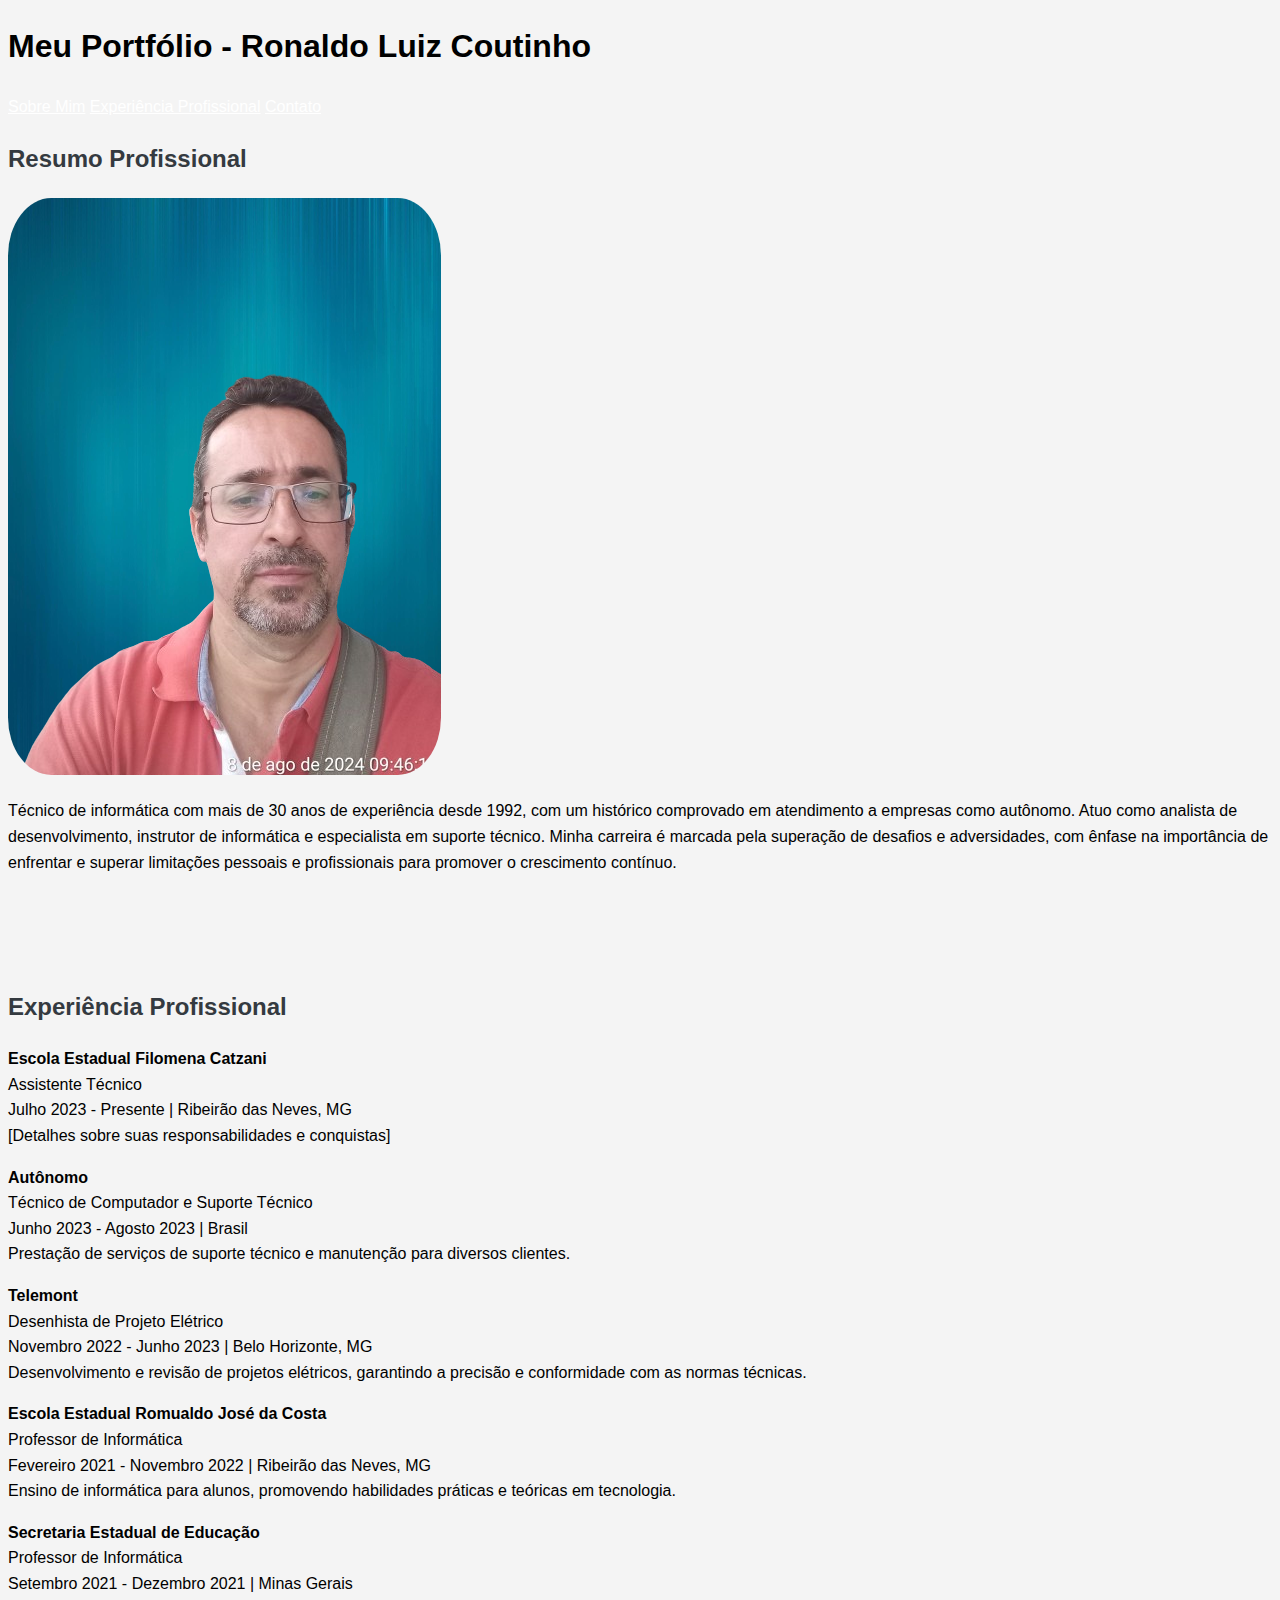
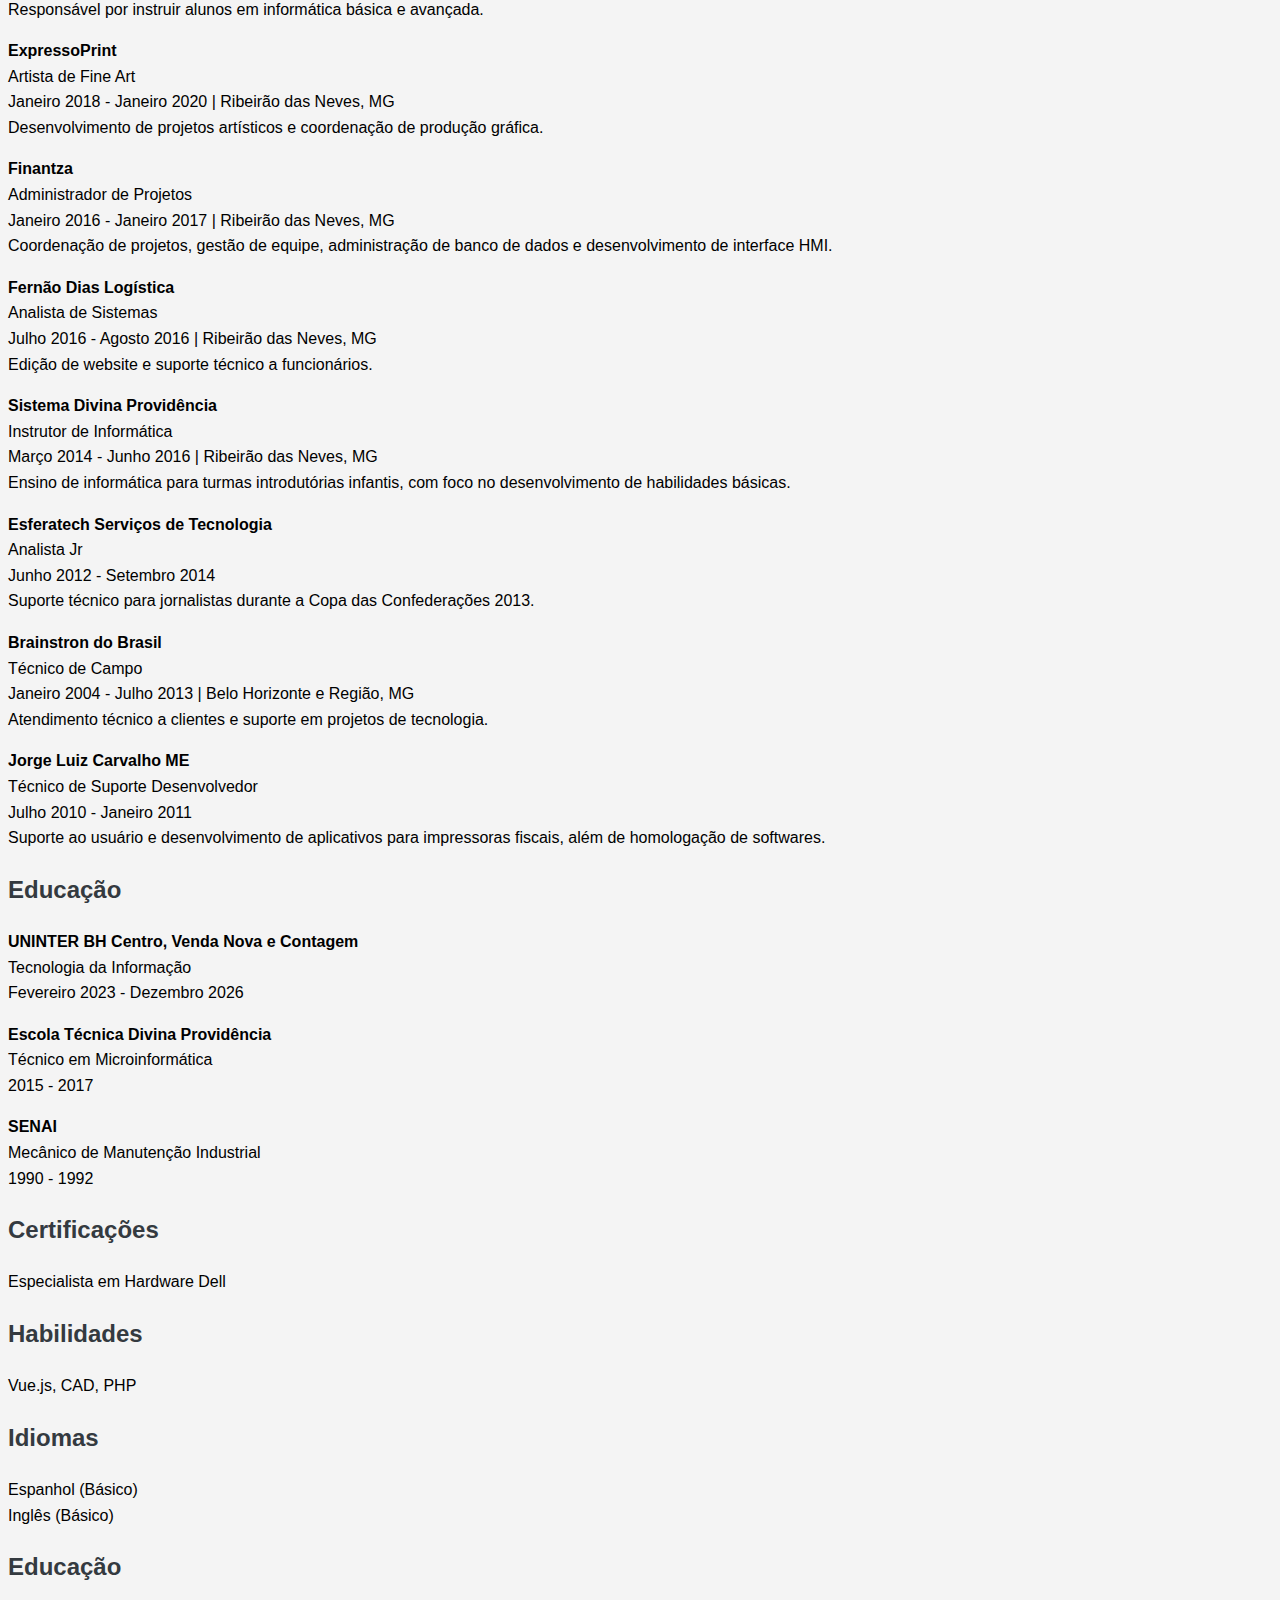
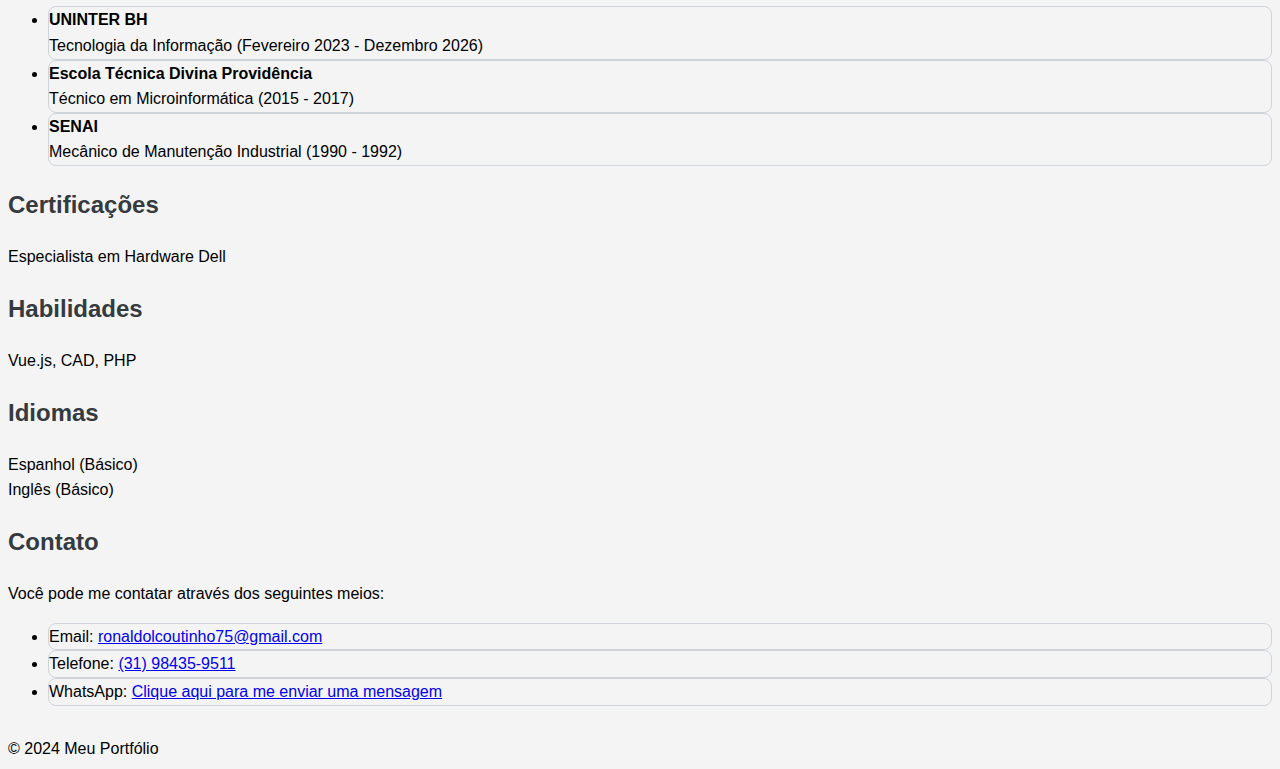
==== commit 350ad831: "Merge branch 'main' of https://github.com/orlokfalcom/portfolio" ====
--- a/index.html
+++ b/index.html
@@ -21,34 +21,105 @@
 <div class="container mt-5">
     <p id="greeting" class="text-center"></p>
     
-    <div class="sobre mb-5" id="sobre">
-        <h2 class="text-center">Resumo Profissional</h2>
-        <img src="./img/logo.png" alt="Logo de Ronaldo Luiz Coutinho" class="logo mb-3 mx-auto d-block" style="max-width: 150px;">
-        <p class="text-justify">Com mais de 30 anos de experiência no campo da tecnologia, comecei minha carreira como técnico de informática, sempre com a mentalidade de que superar desafios começa com superar as próprias limitações. Ao longo dessa jornada, me especializei em áreas como desenvolvimento de software, análise de sistemas e suporte técnico. Hoje, atuo como analista de desenvolvimento e instrutor, sempre buscando aprender e aplicar as mais recentes inovações tecnológicas.
+    <div class="sobre" id="sobre">
+        <section>
+            <h2>Resumo Profissional</h2>
+            <img src="./img/logo.png" alt="Logo de Ronaldo Luiz Coutinho" class="logo">
+            <p>Técnico de informática com mais de 30 anos de experiência desde 1992, com um histórico comprovado em atendimento a empresas como autônomo. Atuo como analista de desenvolvimento, instrutor de informática e especialista em suporte técnico. Minha carreira é marcada pela superação de desafios e adversidades, com ênfase na importância de enfrentar e superar limitações pessoais e profissionais para promover o crescimento contínuo.</p>
+            <br> <br><br></section>
 
-            <br>Entre os pontos altos da minha trajetória está minha atuação como consultor para diversas empresas, onde ajudei a implementar soluções eficientes e impulsionar resultados. Sou apaixonado por Java e trabalho intensamente com programação orientada a objetos, sempre focado em escrever códigos limpos, eficientes e testáveis. Nos últimos anos, tenho mergulhado no mundo da Inteligência Artificial Generativa, participando de bootcamps e desafios de engenharia de prompts, buscando sempre ampliar minha atuação profissional.
-            
-            <br>Estou constantemente me aprimorando para enfrentar novos desafios e ajudar empresas a alcançarem seus objetivos tecnológicos, liderando equipes e promovendo inovações.
-            
-            <br> Sempre em busca de novos desafios, acredito que a chave para o sucesso é o aprendizado contínuo!</p>
-    </div>
+        <section class="experience" id="experience">
+            <h2>Experiência Profissional</h2>
+            <p><strong>Escola Estadual Filomena Catzani</strong><br>
+            Assistente Técnico<br>
+            Julho 2023 - Presente | Ribeirão das Neves, MG<br>
+            [Detalhes sobre suas responsabilidades e conquistas]</p>
 
-    <div class="experience mb-5" id="experience">
-        <h2 class="text-center">Experiência Profissional</h2>
-        <ul class="list-group">
-            <li class="list-group-item"><strong>Escola Estadual Filomena Catzani</strong><br>Assistente Técnico (Julho 2023 - Presente)<br>Ribeirão das Neves, MG</li>
-            <li class="list-group-item"><strong>Autônomo</strong><br>Técnico de Computador e Suporte Técnico (Junho 2023 - Agosto 2023)<br>Brasil</li>
-            <li class="list-group-item"><strong>Telemont</strong><br>Desenhista de Projeto Elétrico (Novembro 2022 - Junho 2023)<br>Belo Horizonte, MG</li>
-            <li class="list-group-item"><strong>Escola Estadual Romualdo José da Costa</strong><br>Professor de Informática (Fevereiro 2021 - Novembro 2022)<br>Ribeirão das Neves, MG</li>
-            <li class="list-group-item"><strong>Secretaria Estadual de Educação</strong><br>Professor de Informática (Setembro 2021 - Dezembro 2021)<br>Minas Gerais</li>
-            <li class="list-group-item"><strong>ExpressoPrint</strong><br>Artista de Fine Art (Janeiro 2018 - Janeiro 2020)<br>Ribeirão das Neves, MG</li>
-            <li class="list-group-item"><strong>Finantza</strong><br>Administrador de Projetos (Janeiro 2016 - Janeiro 2017)<br>Ribeirão das Neves, MG</li>
-            <li class="list-group-item"><strong>Fernão Dias Logística</strong><br>Analista de Sistemas (Julho 2016 - Agosto 2016)<br>Ribeirão das Neves, MG</li>
-            <li class="list-group-item"><strong>Sistema Divina Providência</strong><br>Instrutor de Informática (Março 2014 - Junho 2016)<br>Ribeirão das Neves, MG</li>
-            <li class="list-group-item"><strong>Esferatech Serviços de Tecnologia</strong><br>Analista Jr (Junho 2012 - Setembro 2014)</li>
-            <li class="list-group-item"><strong>Brainstron do Brasil</strong><br>Técnico de Campo (Janeiro 2004 - Julho 2013)<br>Belo Horizonte e Região, MG</li>
-            <li class="list-group-item"><strong>Jorge Luiz Carvalho ME</strong><br>Técnico de Suporte Desenvolvedor (Julho 2010 - Janeiro 2011)</li>
-        </ul>
+            <p><strong>Autônomo</strong><br>
+            Técnico de Computador e Suporte Técnico<br>
+            Junho 2023 - Agosto 2023 | Brasil<br>
+            Prestação de serviços de suporte técnico e manutenção para diversos clientes.</p>
+
+            <p><strong>Telemont</strong><br>
+            Desenhista de Projeto Elétrico<br>
+            Novembro 2022 - Junho 2023 | Belo Horizonte, MG<br>
+            Desenvolvimento e revisão de projetos elétricos, garantindo a precisão e conformidade com as normas técnicas.</p>
+
+            <p><strong>Escola Estadual Romualdo José da Costa</strong><br>
+            Professor de Informática<br>
+            Fevereiro 2021 - Novembro 2022 | Ribeirão das Neves, MG<br>
+            Ensino de informática para alunos, promovendo habilidades práticas e teóricas em tecnologia.</p>
+
+            <p><strong>Secretaria Estadual de Educação</strong><br>
+            Professor de Informática<br>
+            Setembro 2021 - Dezembro 2021 | Minas Gerais<br>
+            Responsável por instruir alunos em informática básica e avançada.</p>
+
+            <p><strong>ExpressoPrint</strong><br>
+            Artista de Fine Art<br>
+            Janeiro 2018 - Janeiro 2020 | Ribeirão das Neves, MG<br>
+            Desenvolvimento de projetos artísticos e coordenação de produção gráfica.</p>
+
+            <p><strong>Finantza</strong><br>
+            Administrador de Projetos<br>
+            Janeiro 2016 - Janeiro 2017 | Ribeirão das Neves, MG<br>
+            Coordenação de projetos, gestão de equipe, administração de banco de dados e desenvolvimento de interface HMI.</p>
+
+            <p><strong>Fernão Dias Logística</strong><br>
+            Analista de Sistemas<br>
+            Julho 2016 - Agosto 2016 | Ribeirão das Neves, MG<br>
+            Edição de website e suporte técnico a funcionários.</p>
+
+            <p><strong>Sistema Divina Providência</strong><br>
+            Instrutor de Informática<br>
+            Março 2014 - Junho 2016 | Ribeirão das Neves, MG<br>
+            Ensino de informática para turmas introdutórias infantis, com foco no desenvolvimento de habilidades básicas.</p>
+
+            <p><strong>Esferatech Serviços de Tecnologia</strong><br>
+            Analista Jr<br>
+            Junho 2012 - Setembro 2014<br>
+            Suporte técnico para jornalistas durante a Copa das Confederações 2013.</p>
+
+            <p><strong>Brainstron do Brasil</strong><br>
+            Técnico de Campo<br>
+            Janeiro 2004 - Julho 2013 | Belo Horizonte e Região, MG<br>
+            Atendimento técnico a clientes e suporte em projetos de tecnologia.</p>
+
+            <p><strong>Jorge Luiz Carvalho ME</strong><br>
+            Técnico de Suporte Desenvolvedor<br>
+            Julho 2010 - Janeiro 2011<br>
+            Suporte ao usuário e desenvolvimento de aplicativos para impressoras fiscais, além de homologação de softwares.</p>
+        </section>
+
+        <section class="education">
+            <h2>Educação</h2>
+            <p><strong>UNINTER BH Centro, Venda Nova e Contagem</strong><br>
+            Tecnologia da Informação<br>
+            Fevereiro 2023 - Dezembro 2026</p>
+
+            <p><strong>Escola Técnica Divina Providência</strong><br>
+            Técnico em Microinformática<br>
+            2015 - 2017</p>
+
+            <p><strong>SENAI</strong><br>
+            Mecânico de Manutenção Industrial<br>
+            1990 - 1992</p>
+        </section>
+
+        <section class="certifications">
+            <h2>Certificações</h2>
+            <p>Especialista em Hardware Dell</p>
+        </section>
+
+        <section class="skills">
+            <h2>Habilidades</h2>
+            <p>Vue.js, CAD, PHP</p>
+        </section>
+
+        <section class="languages">
+            <h2>Idiomas</h2>
+            <p>Espanhol (Básico)<br>Inglês (Básico)</p>
+        </section>
     </div>
 
     <div class="education mb-5">
